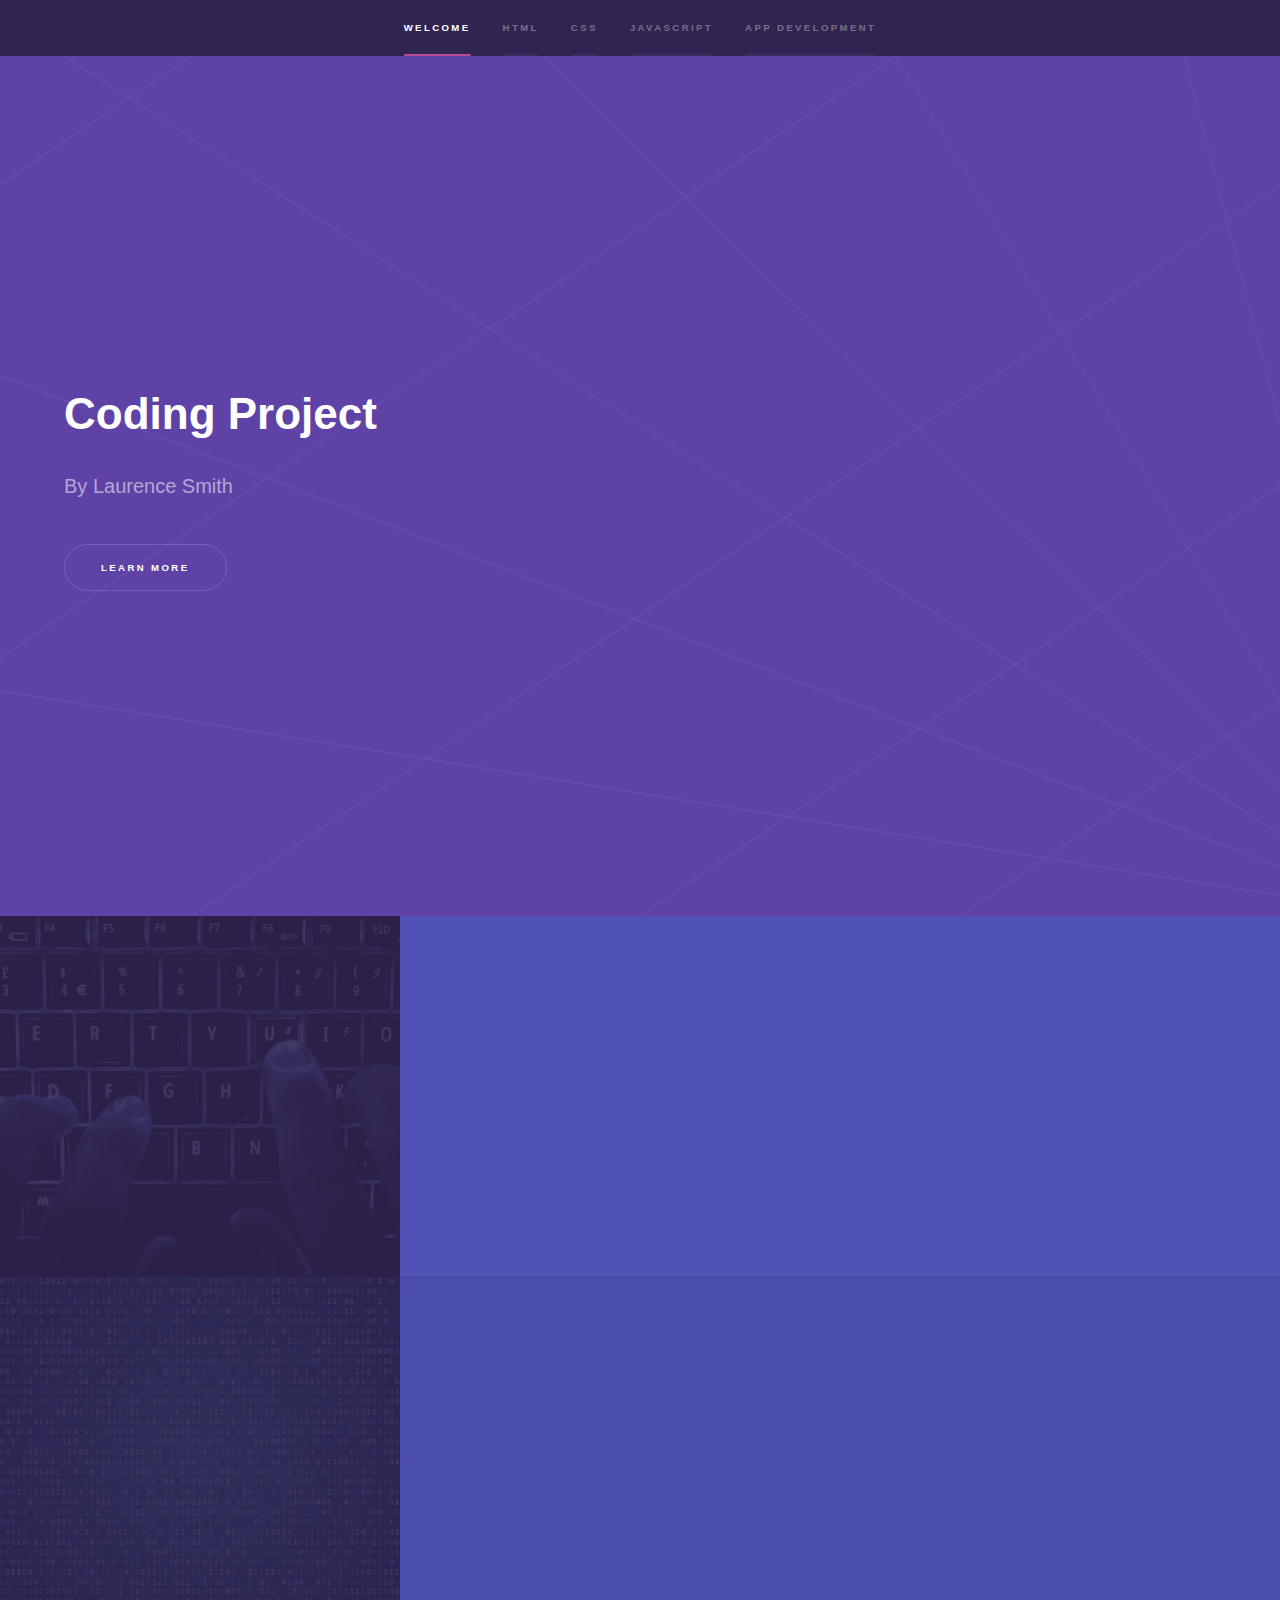
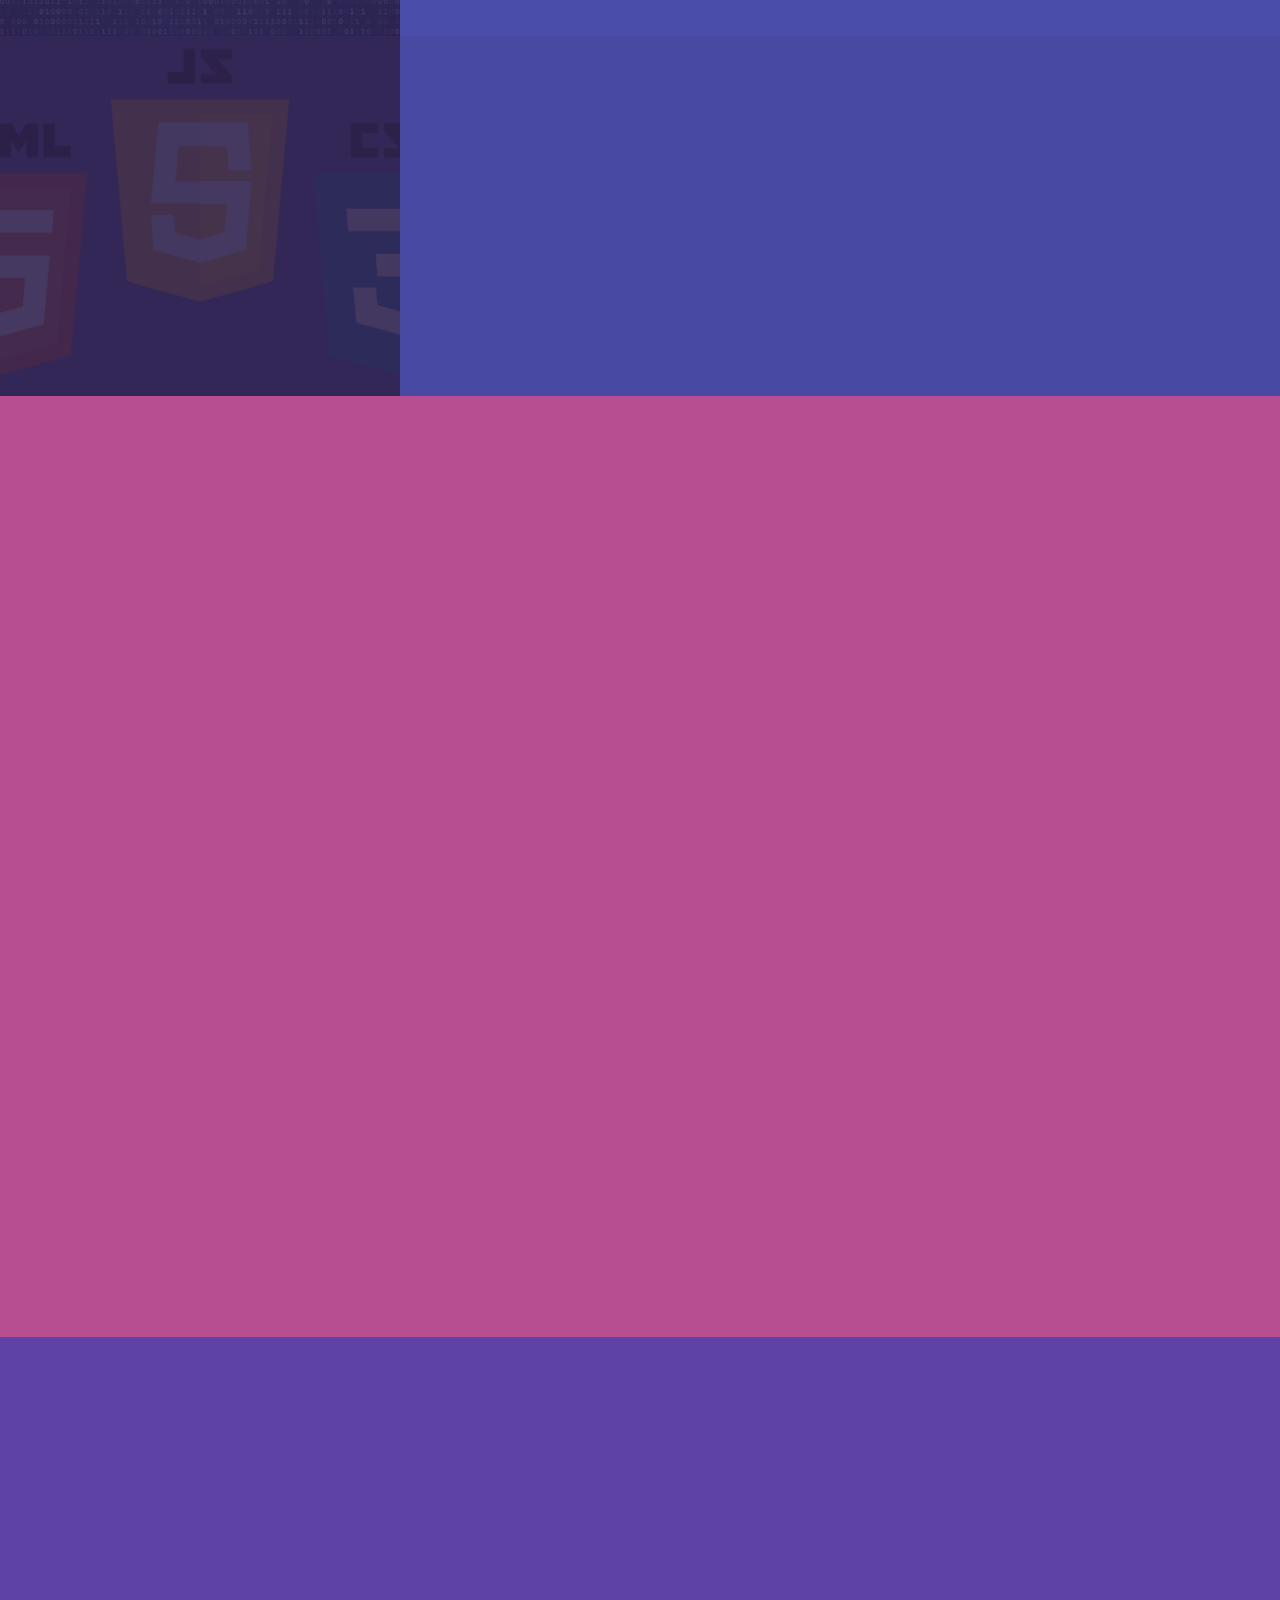
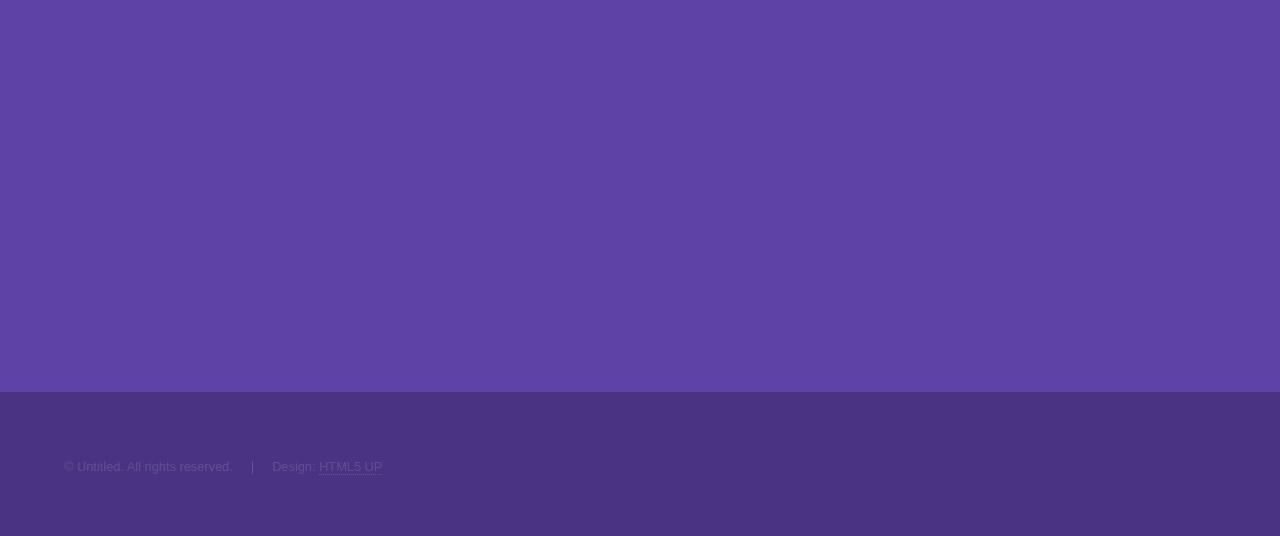
==== index.html @ 4ab9fa77 "publish site" ====
<!DOCTYPE HTML>
<!--
	Hyperspace by HTML5 UP
	html5up.net | @ajlkn
	Free for personal and commercial use under the CCA 3.0 license (html5up.net/license)
-->
<html>
	<head>
		<title>Hyperspace by HTML5 UP</title>
		<meta charset="utf-8" />
		<meta name="viewport" content="width=device-width, initial-scale=1" />
		<!--[if lte IE 8]><script src="assets/js/ie/html5shiv.js"></script><![endif]-->
		<link rel="stylesheet" href="assets/css/main.css" />
		<!--[if lte IE 9]><link rel="stylesheet" href="assets/css/ie9.css" /><![endif]-->
		<!--[if lte IE 8]><link rel="stylesheet" href="assets/css/ie8.css" /><![endif]-->
	</head>
	<body>

		<!-- Sidebar -->
			<section id="sidebar">
				<div class="inner">
					<nav>
						<ul>
							<li><a href="#intro">Welcome</a></li>
							<li><a href="#one">HTML</a></li>
							<li><a href="#two">CSS</a></li>
							<li><a href="#three">JavaScript</a></li>
							<li><a href="#four">App Development</a>
						</ul>
					</nav>
				</div>
			</section>

		<!-- Wrapper -->
			<div id="wrapper">

				<!-- Intro -->
					<section id="intro" class="wrapper style1 fullscreen fade-up">
						<div class="inner">
							<h1>Coding Project</h1>
							<p> By Laurence Smith </p>
							<ul class="actions">
								<li><a href="#one" class="button scrolly">Learn more</a></li>
							</ul>
						</div>
					</section>

				<!-- One -->
					<section id="one" class="wrapper style2 spotlights">
						<section>
							<a href="#" class="image"><img src="images/coding.jpg" alt="" data-position="center center" /></a>
							<div class="content">
								<div class="inner">
									<h2>The HTML Language</h2>
									<p> HTML is used for the development of both website and app design, in tandem with javascript and CSS to give a well strucutred and complete design</p>
									<ul class="actions">
										<li><a href="#" class="button">Learn more</a></li>
									</ul>
								</div>
							</div>
						</section>
						<section>
							<a href="#" class="image"><img src="images/hackerman.jpg" alt="" data-position="top center" /></a>
							<div class="content">
								<div class="inner">
									<h2>Main Commands</h2>
									<p> </p>
									<ul class="actions">
										<li><a href="#" class="button">Learn more</a></li>
									</ul>
								</div>
							</div>
						</section>
						<section>
							<a href="#" class="image"><img id="javapic" src="images/js.png" alt="" data-position="50% 50%" width="100px"/></a>
							<div class="content">
								<div class="inner">
									<h2>Ultricies aliquam</h2>
									<p>Phasellus convallis elit id ullamcorper pulvinar. Duis aliquam turpis mauris, eu ultricies erat malesuada quis. Aliquam dapibus.</p>
									<ul class="actions">
										<li><a href="#" class="button">Learn more</a></li>
									</ul>
								</div>
							</div>
						</section>
					</section>

				<!-- Two -->
					<section id="two" class="wrapper style3 fade-up">
						<div class="inner">
							<h2>What we do</h2>
							<p>Phasellus convallis elit id ullamcorper pulvinar. Duis aliquam turpis mauris, eu ultricies erat malesuada quis. Aliquam dapibus, lacus eget hendrerit bibendum, urna est aliquam sem, sit amet imperdiet est velit quis lorem.</p>
							<div class="features">
								<section>
									<span class="icon major fa-bell"></span>
									<h3>Lorem ipsum amet</h3>
									<p>Phasellus convallis elit id ullam corper amet et pulvinar. Duis aliquam turpis mauris, sed ultricies erat dapibus.</p>
								</section>
								<section>
									<span class="icon major fa-lock"></span>
									<h3>Aliquam sed nullam</h3>
									<p>Phasellus convallis elit id ullam corper amet et pulvinar. Duis aliquam turpis mauris, sed ultricies erat dapibus.</p>
								</section>
								<section>
									<span class="icon major fa-cog"></span>
									<h3>Sed erat ullam corper</h3>
									<p>Phasellus convallis elit id ullam corper amet et pulvinar. Duis aliquam turpis mauris, sed ultricies erat dapibus.</p>
								</section>
								<section>
									<span class="icon major fa-desktop"></span>
									<h3>Veroeros quis lorem</h3>
									<p>Phasellus convallis elit id ullam corper amet et pulvinar. Duis aliquam turpis mauris, sed ultricies erat dapibus.</p>
								</section>
								<section>
									<span class="icon major fa-chain"></span>
									<h3>Urna quis bibendum</h3>
									<p>Phasellus convallis elit id ullam corper amet et pulvinar. Duis aliquam turpis mauris, sed ultricies erat dapibus.</p>
								</section>
								<section>
									<span class="icon major fa-diamond"></span>
									<h3>Aliquam urna dapibus</h3>
									<p>Phasellus convallis elit id ullam corper amet et pulvinar. Duis aliquam turpis mauris, sed ultricies erat dapibus.</p>
								</section>
							</div>
							<ul class="actions">
								<li><a href="#" class="button">Learn more</a></li>
							</ul>
						</div>
					</section>

				<!-- Three -->
					<section id="three" class="wrapper style1 fade-up">
						<div class="inner">
							<h2>Get in touch</h2>
							<p>Phasellus convallis elit id ullamcorper pulvinar. Duis aliquam turpis mauris, eu ultricies erat malesuada quis. Aliquam dapibus, lacus eget hendrerit bibendum, urna est aliquam sem, sit amet imperdiet est velit quis lorem.</p>
							<div class="split style1">
								<section>
									<form method="post" action="#">
										<div class="field half first">
											<label for="name">Name</label>
											<input type="text" name="name" id="name" />
										</div>
										<div class="field half">
											<label for="email">Email</label>
											<input type="text" name="email" id="email" />
										</div>
										<div class="field">
											<label for="message">Message</label>
											<textarea name="message" id="message" rows="5"></textarea>
										</div>
										<ul class="actions">
											<li><a href="" class="button submit">Send Message</a></li>
										</ul>
									</form>
								</section>
								<section>
									<ul class="contact">
										<li>
											<h3>Address</h3>
											<span>12345 Somewhere Road #654<br />
											Nashville, TN 00000-0000<br />
											USA</span>
										</li>
										<li>
											<h3>Email</h3>
											<a href="#">user@untitled.tld</a>
										</li>
										<li>
											<h3>Phone</h3>
											<span>(000) 000-0000</span>
										</li>
										<li>
											<h3>Social</h3>
											<ul class="icons">
												<li><a href="#" class="fa-twitter"><span class="label">Twitter</span></a></li>
												<li><a href="#" class="fa-facebook"><span class="label">Facebook</span></a></li>
												<li><a href="#" class="fa-github"><span class="label">GitHub</span></a></li>
												<li><a href="#" class="fa-instagram"><span class="label">Instagram</span></a></li>
												<li><a href="#" class="fa-linkedin"><span class="label">LinkedIn</span></a></li>
											</ul>
										</li>
									</ul>
								</section>
							</div>
						</div>
					</section>

			</div>

		<!-- Footer -->
			<footer id="footer" class="wrapper style1-alt">
				<div class="inner">
					<ul class="menu">
						<li>&copy; Untitled. All rights reserved.</li><li>Design: <a href="http://html5up.net">HTML5 UP</a></li>
					</ul>
				</div>
			</footer>

		<!-- Scripts -->
			<script src="assets/js/jquery.min.js"></script>
			<script src="assets/js/jquery.scrollex.min.js"></script>
			<script src="assets/js/jquery.scrolly.min.js"></script>
			<script src="assets/js/skel.min.js"></script>
			<script src="assets/js/util.js"></script>
			<!--[if lte IE 8]><script src="assets/js/ie/respond.min.js"></script><![endif]-->
			<script src="assets/js/main.js"></script>

	</body>
</html>
---- assets/css/main.css ----
@import url(font-awesome.min.css);

/*
	Hyperspace by HTML5 UP
	html5up.net | @ajlkn
	Free for personal and commercial use under the CCA 3.0 license (html5up.net/license)
*/

/* Reset */

	html, body, div, span, applet, object, iframe, h1, h2, h3, h4, h5, h6, p, blockquote, pre, a, abbr, acronym, address, big, cite, code, del, dfn, em, img, ins, kbd, q, s, samp, small, strike, strong, sub, sup, tt, var, b, u, i, center, dl, dt, dd, ol, ul, li, fieldset, form, label, legend, table, caption, tbody, tfoot, thead, tr, th, td, article, aside, canvas, details, embed, figure, figcaption, footer, header, hgroup, menu, nav, output, ruby, section, summary, time, mark, audio, video {
		margin: 0;
		padding: 0;
		border: 0;
		font-size: 100%;
		font: inherit;
		vertical-align: baseline;
	}

	article, aside, details, figcaption, figure, footer, header, hgroup, menu, nav, section {
		display: block;
	}

	body {
		line-height: 1;
	}

	ol, ul {
		list-style: none;
	}

	blockquote, q {
		quotes: none;
	}

	blockquote:before, blockquote:after, q:before, q:after {
		content: '';
		content: none;
	}

	table {
		border-collapse: collapse;
		border-spacing: 0;
	}

	body {
		-webkit-text-size-adjust: none;
	}

/* Box Model */

	*, *:before, *:after {
		-moz-box-sizing: border-box;
		-webkit-box-sizing: border-box;
		box-sizing: border-box;
	}

/* Grid */

	.row {
		border-bottom: solid 1px transparent;
		-moz-box-sizing: border-box;
		-webkit-box-sizing: border-box;
		box-sizing: border-box;
	}

	.row > * {
		float: left;
		-moz-box-sizing: border-box;
		-webkit-box-sizing: border-box;
		box-sizing: border-box;
	}

	.row:after, .row:before {
		content: '';
		display: block;
		clear: both;
		height: 0;
	}

	.row.uniform > * > :first-child {
		margin-top: 0;
	}

	.row.uniform > * > :last-child {
		margin-bottom: 0;
	}

	.row.\30 \25 > * {
		padding: 0 0 0 0em;
	}

	.row.\30 \25 {
		margin: 0 0 -1px 0em;
	}

	.row.uniform.\30 \25 > * {
		padding: 0em 0 0 0em;
	}

	.row.uniform.\30 \25 {
		margin: 0em 0 -1px 0em;
	}

	.row > * {
		padding: 0 0 0 1.5em;
	}

	.row {
		margin: 0 0 -1px -1.5em;
	}

	.row.uniform > * {
		padding: 1.5em 0 0 1.5em;
	}

	.row.uniform {
		margin: -1.5em 0 -1px -1.5em;
	}

	.row.\32 00\25 > * {
		padding: 0 0 0 3em;
	}

	.row.\32 00\25 {
		margin: 0 0 -1px -3em;
	}

	.row.uniform.\32 00\25 > * {
		padding: 3em 0 0 3em;
	}

	.row.uniform.\32 00\25 {
		margin: -3em 0 -1px -3em;
	}

	.row.\31 50\25 > * {
		padding: 0 0 0 2.25em;
	}

	.row.\31 50\25 {
		margin: 0 0 -1px -2.25em;
	}

	.row.uniform.\31 50\25 > * {
		padding: 2.25em 0 0 2.25em;
	}

	.row.uniform.\31 50\25 {
		margin: -2.25em 0 -1px -2.25em;
	}

	.row.\35 0\25 > * {
		padding: 0 0 0 0.75em;
	}

	.row.\35 0\25 {
		margin: 0 0 -1px -0.75em;
	}

	.row.uniform.\35 0\25 > * {
		padding: 0.75em 0 0 0.75em;
	}

	.row.uniform.\35 0\25 {
		margin: -0.75em 0 -1px -0.75em;
	}

	.row.\32 5\25 > * {
		padding: 0 0 0 0.375em;
	}

	.row.\32 5\25 {
		margin: 0 0 -1px -0.375em;
	}

	.row.uniform.\32 5\25 > * {
		padding: 0.375em 0 0 0.375em;
	}

	.row.uniform.\32 5\25 {
		margin: -0.375em 0 -1px -0.375em;
	}

	.\31 2u, .\31 2u\24 {
		width: 100%;
		clear: none;
		margin-left: 0;
	}

	.\31 1u, .\31 1u\24 {
		width: 91.6666666667%;
		clear: none;
		margin-left: 0;
	}

	.\31 0u, .\31 0u\24 {
		width: 83.3333333333%;
		clear: none;
		margin-left: 0;
	}

	.\39 u, .\39 u\24 {
		width: 75%;
		clear: none;
		margin-left: 0;
	}

	.\38 u, .\38 u\24 {
		width: 66.6666666667%;
		clear: none;
		margin-left: 0;
	}

	.\37 u, .\37 u\24 {
		width: 58.3333333333%;
		clear: none;
		margin-left: 0;
	}

	.\36 u, .\36 u\24 {
		width: 50%;
		clear: none;
		margin-left: 0;
	}

	.\35 u, .\35 u\24 {
		width: 41.6666666667%;
		clear: none;
		margin-left: 0;
	}

	.\34 u, .\34 u\24 {
		width: 33.3333333333%;
		clear: none;
		margin-left: 0;
	}

	.\33 u, .\33 u\24 {
		width: 25%;
		clear: none;
		margin-left: 0;
	}

	.\32 u, .\32 u\24 {
		width: 16.6666666667%;
		clear: none;
		margin-left: 0;
	}

	.\31 u, .\31 u\24 {
		width: 8.3333333333%;
		clear: none;
		margin-left: 0;
	}

	.\31 2u\24 + *,
	.\31 1u\24 + *,
	.\31 0u\24 + *,
	.\39 u\24 + *,
	.\38 u\24 + *,
	.\37 u\24 + *,
	.\36 u\24 + *,
	.\35 u\24 + *,
	.\34 u\24 + *,
	.\33 u\24 + *,
	.\32 u\24 + *,
	.\31 u\24 + * {
		clear: left;
	}

	.\-11u {
		margin-left: 91.66667%;
	}

	.\-10u {
		margin-left: 83.33333%;
	}

	.\-9u {
		margin-left: 75%;
	}

	.\-8u {
		margin-left: 66.66667%;
	}

	.\-7u {
		margin-left: 58.33333%;
	}

	.\-6u {
		margin-left: 50%;
	}

	.\-5u {
		margin-left: 41.66667%;
	}

	.\-4u {
		margin-left: 33.33333%;
	}

	.\-3u {
		margin-left: 25%;
	}

	.\-2u {
		margin-left: 16.66667%;
	}

	.\-1u {
		margin-left: 8.33333%;
	}

	@media screen and (max-width: 1680px) {

		.row > * {
			padding: 0 0 0 1.5em;
		}

		.row {
			margin: 0 0 -1px -1.5em;
		}

		.row.uniform > * {
			padding: 1.5em 0 0 1.5em;
		}

		.row.uniform {
			margin: -1.5em 0 -1px -1.5em;
		}

		.row.\32 00\25 > * {
			padding: 0 0 0 3em;
		}

		.row.\32 00\25 {
			margin: 0 0 -1px -3em;
		}

		.row.uniform.\32 00\25 > * {
			padding: 3em 0 0 3em;
		}

		.row.uniform.\32 00\25 {
			margin: -3em 0 -1px -3em;
		}

		.row.\31 50\25 > * {
			padding: 0 0 0 2.25em;
		}

		.row.\31 50\25 {
			margin: 0 0 -1px -2.25em;
		}

		.row.uniform.\31 50\25 > * {
			padding: 2.25em 0 0 2.25em;
		}

		.row.uniform.\31 50\25 {
			margin: -2.25em 0 -1px -2.25em;
		}

		.row.\35 0\25 > * {
			padding: 0 0 0 0.75em;
		}

		.row.\35 0\25 {
			margin: 0 0 -1px -0.75em;
		}

		.row.uniform.\35 0\25 > * {
			padding: 0.75em 0 0 0.75em;
		}

		.row.uniform.\35 0\25 {
			margin: -0.75em 0 -1px -0.75em;
		}

		.row.\32 5\25 > * {
			padding: 0 0 0 0.375em;
		}

		.row.\32 5\25 {
			margin: 0 0 -1px -0.375em;
		}

		.row.uniform.\32 5\25 > * {
			padding: 0.375em 0 0 0.375em;
		}

		.row.uniform.\32 5\25 {
			margin: -0.375em 0 -1px -0.375em;
		}

		.\31 2u\28xlarge\29, .\31 2u\24\28xlarge\29 {
			width: 100%;
			clear: none;
			margin-left: 0;
		}

		.\31 1u\28xlarge\29, .\31 1u\24\28xlarge\29 {
			width: 91.6666666667%;
			clear: none;
			margin-left: 0;
		}

		.\31 0u\28xlarge\29, .\31 0u\24\28xlarge\29 {
			width: 83.3333333333%;
			clear: none;
			margin-left: 0;
		}

		.\39 u\28xlarge\29, .\39 u\24\28xlarge\29 {
			width: 75%;
			clear: none;
			margin-left: 0;
		}

		.\38 u\28xlarge\29, .\38 u\24\28xlarge\29 {
			width: 66.6666666667%;
			clear: none;
			margin-left: 0;
		}

		.\37 u\28xlarge\29, .\37 u\24\28xlarge\29 {
			width: 58.3333333333%;
			clear: none;
			margin-left: 0;
		}

		.\36 u\28xlarge\29, .\36 u\24\28xlarge\29 {
			width: 50%;
			clear: none;
			margin-left: 0;
		}

		.\35 u\28xlarge\29, .\35 u\24\28xlarge\29 {
			width: 41.6666666667%;
			clear: none;
			margin-left: 0;
		}

		.\34 u\28xlarge\29, .\34 u\24\28xlarge\29 {
			width: 33.3333333333%;
			clear: none;
			margin-left: 0;
		}

		.\33 u\28xlarge\29, .\33 u\24\28xlarge\29 {
			width: 25%;
			clear: none;
			margin-left: 0;
		}

		.\32 u\28xlarge\29, .\32 u\24\28xlarge\29 {
			width: 16.6666666667%;
			clear: none;
			margin-left: 0;
		}

		.\31 u\28xlarge\29, .\31 u\24\28xlarge\29 {
			width: 8.3333333333%;
			clear: none;
			margin-left: 0;
		}

		.\31 2u\24\28xlarge\29 + *,
		.\31 1u\24\28xlarge\29 + *,
		.\31 0u\24\28xlarge\29 + *,
		.\39 u\24\28xlarge\29 + *,
		.\38 u\24\28xlarge\29 + *,
		.\37 u\24\28xlarge\29 + *,
		.\36 u\24\28xlarge\29 + *,
		.\35 u\24\28xlarge\29 + *,
		.\34 u\24\28xlarge\29 + *,
		.\33 u\24\28xlarge\29 + *,
		.\32 u\24\28xlarge\29 + *,
		.\31 u\24\28xlarge\29 + * {
			clear: left;
		}

		.\-11u\28xlarge\29 {
			margin-left: 91.66667%;
		}

		.\-10u\28xlarge\29 {
			margin-left: 83.33333%;
		}

		.\-9u\28xlarge\29 {
			margin-left: 75%;
		}

		.\-8u\28xlarge\29 {
			margin-left: 66.66667%;
		}

		.\-7u\28xlarge\29 {
			margin-left: 58.33333%;
		}

		.\-6u\28xlarge\29 {
			margin-left: 50%;
		}

		.\-5u\28xlarge\29 {
			margin-left: 41.66667%;
		}

		.\-4u\28xlarge\29 {
			margin-left: 33.33333%;
		}

		.\-3u\28xlarge\29 {
			margin-left: 25%;
		}

		.\-2u\28xlarge\29 {
			margin-left: 16.66667%;
		}

		.\-1u\28xlarge\29 {
			margin-left: 8.33333%;
		}

	}

	@media screen and (max-width: 1280px) {

		.row > * {
			padding: 0 0 0 1.5em;
		}

		.row {
			margin: 0 0 -1px -1.5em;
		}

		.row.uniform > * {
			padding: 1.5em 0 0 1.5em;
		}

		.row.uniform {
			margin: -1.5em 0 -1px -1.5em;
		}

		.row.\32 00\25 > * {
			padding: 0 0 0 3em;
		}

		.row.\32 00\25 {
			margin: 0 0 -1px -3em;
		}

		.row.uniform.\32 00\25 > * {
			padding: 3em 0 0 3em;
		}

		.row.uniform.\32 00\25 {
			margin: -3em 0 -1px -3em;
		}

		.row.\31 50\25 > * {
			padding: 0 0 0 2.25em;
		}

		.row.\31 50\25 {
			margin: 0 0 -1px -2.25em;
		}

		.row.uniform.\31 50\25 > * {
			padding: 2.25em 0 0 2.25em;
		}

		.row.uniform.\31 50\25 {
			margin: -2.25em 0 -1px -2.25em;
		}

		.row.\35 0\25 > * {
			padding: 0 0 0 0.75em;
		}

		.row.\35 0\25 {
			margin: 0 0 -1px -0.75em;
		}

		.row.uniform.\35 0\25 > * {
			padding: 0.75em 0 0 0.75em;
		}

		.row.uniform.\35 0\25 {
			margin: -0.75em 0 -1px -0.75em;
		}

		.row.\32 5\25 > * {
			padding: 0 0 0 0.375em;
		}

		.row.\32 5\25 {
			margin: 0 0 -1px -0.375em;
		}

		.row.uniform.\32 5\25 > * {
			padding: 0.375em 0 0 0.375em;
		}

		.row.uniform.\32 5\25 {
			margin: -0.375em 0 -1px -0.375em;
		}

		.\31 2u\28large\29, .\31 2u\24\28large\29 {
			width: 100%;
			clear: none;
			margin-left: 0;
		}

		.\31 1u\28large\29, .\31 1u\24\28large\29 {
			width: 91.6666666667%;
			clear: none;
			margin-left: 0;
		}

		.\31 0u\28large\29, .\31 0u\24\28large\29 {
			width: 83.3333333333%;
			clear: none;
			margin-left: 0;
		}

		.\39 u\28large\29, .\39 u\24\28large\29 {
			width: 75%;
			clear: none;
			margin-left: 0;
		}

		.\38 u\28large\29, .\38 u\24\28large\29 {
			width: 66.6666666667%;
			clear: none;
			margin-left: 0;
		}

		.\37 u\28large\29, .\37 u\24\28large\29 {
			width: 58.3333333333%;
			clear: none;
			margin-left: 0;
		}

		.\36 u\28large\29, .\36 u\24\28large\29 {
			width: 50%;
			clear: none;
			margin-left: 0;
		}

		.\35 u\28large\29, .\35 u\24\28large\29 {
			width: 41.6666666667%;
			clear: none;
			margin-left: 0;
		}

		.\34 u\28large\29, .\34 u\24\28large\29 {
			width: 33.3333333333%;
			clear: none;
			margin-left: 0;
		}

		.\33 u\28large\29, .\33 u\24\28large\29 {
			width: 25%;
			clear: none;
			margin-left: 0;
		}

		.\32 u\28large\29, .\32 u\24\28large\29 {
			width: 16.6666666667%;
			clear: none;
			margin-left: 0;
		}

		.\31 u\28large\29, .\31 u\24\28large\29 {
			width: 8.3333333333%;
			clear: none;
			margin-left: 0;
		}

		.\31 2u\24\28large\29 + *,
		.\31 1u\24\28large\29 + *,
		.\31 0u\24\28large\29 + *,
		.\39 u\24\28large\29 + *,
		.\38 u\24\28large\29 + *,
		.\37 u\24\28large\29 + *,
		.\36 u\24\28large\29 + *,
		.\35 u\24\28large\29 + *,
		.\34 u\24\28large\29 + *,
		.\33 u\24\28large\29 + *,
		.\32 u\24\28large\29 + *,
		.\31 u\24\28large\29 + * {
			clear: left;
		}

		.\-11u\28large\29 {
			margin-left: 91.66667%;
		}

		.\-10u\28large\29 {
			margin-left: 83.33333%;
		}

		.\-9u\28large\29 {
			margin-left: 75%;
		}

		.\-8u\28large\29 {
			margin-left: 66.66667%;
		}

		.\-7u\28large\29 {
			margin-left: 58.33333%;
		}

		.\-6u\28large\29 {
			margin-left: 50%;
		}

		.\-5u\28large\29 {
			margin-left: 41.66667%;
		}

		.\-4u\28large\29 {
			margin-left: 33.33333%;
		}

		.\-3u\28large\29 {
			margin-left: 25%;
		}

		.\-2u\28large\29 {
			margin-left: 16.66667%;
		}

		.\-1u\28large\29 {
			margin-left: 8.33333%;
		}

	}

	@media screen and (max-width: 980px) {

		.row > * {
			padding: 0 0 0 1.5em;
		}

		.row {
			margin: 0 0 -1px -1.5em;
		}

		.row.uniform > * {
			padding: 1.5em 0 0 1.5em;
		}

		.row.uniform {
			margin: -1.5em 0 -1px -1.5em;
		}

		.row.\32 00\25 > * {
			padding: 0 0 0 3em;
		}

		.row.\32 00\25 {
			margin: 0 0 -1px -3em;
		}

		.row.uniform.\32 00\25 > * {
			padding: 3em 0 0 3em;
		}

		.row.uniform.\32 00\25 {
			margin: -3em 0 -1px -3em;
		}

		.row.\31 50\25 > * {
			padding: 0 0 0 2.25em;
		}

		.row.\31 50\25 {
			margin: 0 0 -1px -2.25em;
		}

		.row.uniform.\31 50\25 > * {
			padding: 2.25em 0 0 2.25em;
		}

		.row.uniform.\31 50\25 {
			margin: -2.25em 0 -1px -2.25em;
		}

		.row.\35 0\25 > * {
			padding: 0 0 0 0.75em;
		}

		.row.\35 0\25 {
			margin: 0 0 -1px -0.75em;
		}

		.row.uniform.\35 0\25 > * {
			padding: 0.75em 0 0 0.75em;
		}

		.row.uniform.\35 0\25 {
			margin: -0.75em 0 -1px -0.75em;
		}

		.row.\32 5\25 > * {
			padding: 0 0 0 0.375em;
		}

		.row.\32 5\25 {
			margin: 0 0 -1px -0.375em;
		}

		.row.uniform.\32 5\25 > * {
			padding: 0.375em 0 0 0.375em;
		}

		.row.uniform.\32 5\25 {
			margin: -0.375em 0 -1px -0.375em;
		}

		.\31 2u\28medium\29, .\31 2u\24\28medium\29 {
			width: 100%;
			clear: none;
			margin-left: 0;
		}

		.\31 1u\28medium\29, .\31 1u\24\28medium\29 {
			width: 91.6666666667%;
			clear: none;
			margin-left: 0;
		}

		.\31 0u\28medium\29, .\31 0u\24\28medium\29 {
			width: 83.3333333333%;
			clear: none;
			margin-left: 0;
		}

		.\39 u\28medium\29, .\39 u\24\28medium\29 {
			width: 75%;
			clear: none;
			margin-left: 0;
		}

		.\38 u\28medium\29, .\38 u\24\28medium\29 {
			width: 66.6666666667%;
			clear: none;
			margin-left: 0;
		}

		.\37 u\28medium\29, .\37 u\24\28medium\29 {
			width: 58.3333333333%;
			clear: none;
			margin-left: 0;
		}

		.\36 u\28medium\29, .\36 u\24\28medium\29 {
			width: 50%;
			clear: none;
			margin-left: 0;
		}

		.\35 u\28medium\29, .\35 u\24\28medium\29 {
			width: 41.6666666667%;
			clear: none;
			margin-left: 0;
		}

		.\34 u\28medium\29, .\34 u\24\28medium\29 {
			width: 33.3333333333%;
			clear: none;
			margin-left: 0;
		}

		.\33 u\28medium\29, .\33 u\24\28medium\29 {
			width: 25%;
			clear: none;
			margin-left: 0;
		}

		.\32 u\28medium\29, .\32 u\24\28medium\29 {
			width: 16.6666666667%;
			clear: none;
			margin-left: 0;
		}

		.\31 u\28medium\29, .\31 u\24\28medium\29 {
			width: 8.3333333333%;
			clear: none;
			margin-left: 0;
		}

		.\31 2u\24\28medium\29 + *,
		.\31 1u\24\28medium\29 + *,
		.\31 0u\24\28medium\29 + *,
		.\39 u\24\28medium\29 + *,
		.\38 u\24\28medium\29 + *,
		.\37 u\24\28medium\29 + *,
		.\36 u\24\28medium\29 + *,
		.\35 u\24\28medium\29 + *,
		.\34 u\24\28medium\29 + *,
		.\33 u\24\28medium\29 + *,
		.\32 u\24\28medium\29 + *,
		.\31 u\24\28medium\29 + * {
			clear: left;
		}

		.\-11u\28medium\29 {
			margin-left: 91.66667%;
		}

		.\-10u\28medium\29 {
			margin-left: 83.33333%;
		}

		.\-9u\28medium\29 {
			margin-left: 75%;
		}

		.\-8u\28medium\29 {
			margin-left: 66.66667%;
		}

		.\-7u\28medium\29 {
			margin-left: 58.33333%;
		}

		.\-6u\28medium\29 {
			margin-left: 50%;
		}

		.\-5u\28medium\29 {
			margin-left: 41.66667%;
		}

		.\-4u\28medium\29 {
			margin-left: 33.33333%;
		}

		.\-3u\28medium\29 {
			margin-left: 25%;
		}

		.\-2u\28medium\29 {
			margin-left: 16.66667%;
		}

		.\-1u\28medium\29 {
			margin-left: 8.33333%;
		}

	}

	@media screen and (max-width: 736px) {

		.row > * {
			padding: 0 0 0 1.5em;
		}

		.row {
			margin: 0 0 -1px -1.5em;
		}

		.row.uniform > * {
			padding: 1.5em 0 0 1.5em;
		}

		.row.uniform {
			margin: -1.5em 0 -1px -1.5em;
		}

		.row.\32 00\25 > * {
			padding: 0 0 0 3em;
		}

		.row.\32 00\25 {
			margin: 0 0 -1px -3em;
		}

		.row.uniform.\32 00\25 > * {
			padding: 3em 0 0 3em;
		}

		.row.uniform.\32 00\25 {
			margin: -3em 0 -1px -3em;
		}

		.row.\31 50\25 > * {
			padding: 0 0 0 2.25em;
		}

		.row.\31 50\25 {
			margin: 0 0 -1px -2.25em;
		}

		.row.uniform.\31 50\25 > * {
			padding: 2.25em 0 0 2.25em;
		}

		.row.uniform.\31 50\25 {
			margin: -2.25em 0 -1px -2.25em;
		}

		.row.\35 0\25 > * {
			padding: 0 0 0 0.75em;
		}

		.row.\35 0\25 {
			margin: 0 0 -1px -0.75em;
		}

		.row.uniform.\35 0\25 > * {
			padding: 0.75em 0 0 0.75em;
		}

		.row.uniform.\35 0\25 {
			margin: -0.75em 0 -1px -0.75em;
		}

		.row.\32 5\25 > * {
			padding: 0 0 0 0.375em;
		}

		.row.\32 5\25 {
			margin: 0 0 -1px -0.375em;
		}

		.row.uniform.\32 5\25 > * {
			padding: 0.375em 0 0 0.375em;
		}

		.row.uniform.\32 5\25 {
			margin: -0.375em 0 -1px -0.375em;
		}

		.\31 2u\28small\29, .\31 2u\24\28small\29 {
			width: 100%;
			clear: none;
			margin-left: 0;
		}

		.\31 1u\28small\29, .\31 1u\24\28small\29 {
			width: 91.6666666667%;
			clear: none;
			margin-left: 0;
		}

		.\31 0u\28small\29, .\31 0u\24\28small\29 {
			width: 83.3333333333%;
			clear: none;
			margin-left: 0;
		}

		.\39 u\28small\29, .\39 u\24\28small\29 {
			width: 75%;
			clear: none;
			margin-left: 0;
		}

		.\38 u\28small\29, .\38 u\24\28small\29 {
			width: 66.6666666667%;
			clear: none;
			margin-left: 0;
		}

		.\37 u\28small\29, .\37 u\24\28small\29 {
			width: 58.3333333333%;
			clear: none;
			margin-left: 0;
		}

		.\36 u\28small\29, .\36 u\24\28small\29 {
			width: 50%;
			clear: none;
			margin-left: 0;
		}

		.\35 u\28small\29, .\35 u\24\28small\29 {
			width: 41.6666666667%;
			clear: none;
			margin-left: 0;
		}

		.\34 u\28small\29, .\34 u\24\28small\29 {
			width: 33.3333333333%;
			clear: none;
			margin-left: 0;
		}

		.\33 u\28small\29, .\33 u\24\28small\29 {
			width: 25%;
			clear: none;
			margin-left: 0;
		}

		.\32 u\28small\29, .\32 u\24\28small\29 {
			width: 16.6666666667%;
			clear: none;
			margin-left: 0;
		}

		.\31 u\28small\29, .\31 u\24\28small\29 {
			width: 8.3333333333%;
			clear: none;
			margin-left: 0;
		}

		.\31 2u\24\28small\29 + *,
		.\31 1u\24\28small\29 + *,
		.\31 0u\24\28small\29 + *,
		.\39 u\24\28small\29 + *,
		.\38 u\24\28small\29 + *,
		.\37 u\24\28small\29 + *,
		.\36 u\24\28small\29 + *,
		.\35 u\24\28small\29 + *,
		.\34 u\24\28small\29 + *,
		.\33 u\24\28small\29 + *,
		.\32 u\24\28small\29 + *,
		.\31 u\24\28small\29 + * {
			clear: left;
		}

		.\-11u\28small\29 {
			margin-left: 91.66667%;
		}

		.\-10u\28small\29 {
			margin-left: 83.33333%;
		}

		.\-9u\28small\29 {
			margin-left: 75%;
		}

		.\-8u\28small\29 {
			margin-left: 66.66667%;
		}

		.\-7u\28small\29 {
			margin-left: 58.33333%;
		}

		.\-6u\28small\29 {
			margin-left: 50%;
		}

		.\-5u\28small\29 {
			margin-left: 41.66667%;
		}

		.\-4u\28small\29 {
			margin-left: 33.33333%;
		}

		.\-3u\28small\29 {
			margin-left: 25%;
		}

		.\-2u\28small\29 {
			margin-left: 16.66667%;
		}

		.\-1u\28small\29 {
			margin-left: 8.33333%;
		}

	}

	@media screen and (max-width: 480px) {

		.row > * {
			padding: 0 0 0 1.5em;
		}

		.row {
			margin: 0 0 -1px -1.5em;
		}

		.row.uniform > * {
			padding: 1.5em 0 0 1.5em;
		}

		.row.uniform {
			margin: -1.5em 0 -1px -1.5em;
		}

		.row.\32 00\25 > * {
			padding: 0 0 0 3em;
		}

		.row.\32 00\25 {
			margin: 0 0 -1px -3em;
		}

		.row.uniform.\32 00\25 > * {
			padding: 3em 0 0 3em;
		}

		.row.uniform.\32 00\25 {
			margin: -3em 0 -1px -3em;
		}

		.row.\31 50\25 > * {
			padding: 0 0 0 2.25em;
		}

		.row.\31 50\25 {
			margin: 0 0 -1px -2.25em;
		}

		.row.uniform.\31 50\25 > * {
			padding: 2.25em 0 0 2.25em;
		}

		.row.uniform.\31 50\25 {
			margin: -2.25em 0 -1px -2.25em;
		}

		.row.\35 0\25 > * {
			padding: 0 0 0 0.75em;
		}

		.row.\35 0\25 {
			margin: 0 0 -1px -0.75em;
		}

		.row.uniform.\35 0\25 > * {
			padding: 0.75em 0 0 0.75em;
		}

		.row.uniform.\35 0\25 {
			margin: -0.75em 0 -1px -0.75em;
		}

		.row.\32 5\25 > * {
			padding: 0 0 0 0.375em;
		}

		.row.\32 5\25 {
			margin: 0 0 -1px -0.375em;
		}

		.row.uniform.\32 5\25 > * {
			padding: 0.375em 0 0 0.375em;
		}

		.row.uniform.\32 5\25 {
			margin: -0.375em 0 -1px -0.375em;
		}

		.\31 2u\28xsmall\29, .\31 2u\24\28xsmall\29 {
			width: 100%;
			clear: none;
			margin-left: 0;
		}

		.\31 1u\28xsmall\29, .\31 1u\24\28xsmall\29 {
			width: 91.6666666667%;
			clear: none;
			margin-left: 0;
		}

		.\31 0u\28xsmall\29, .\31 0u\24\28xsmall\29 {
			width: 83.3333333333%;
			clear: none;
			margin-left: 0;
		}

		.\39 u\28xsmall\29, .\39 u\24\28xsmall\29 {
			width: 75%;
			clear: none;
			margin-left: 0;
		}

		.\38 u\28xsmall\29, .\38 u\24\28xsmall\29 {
			width: 66.6666666667%;
			clear: none;
			margin-left: 0;
		}

		.\37 u\28xsmall\29, .\37 u\24\28xsmall\29 {
			width: 58.3333333333%;
			clear: none;
			margin-left: 0;
		}

		.\36 u\28xsmall\29, .\36 u\24\28xsmall\29 {
			width: 50%;
			clear: none;
			margin-left: 0;
		}

		.\35 u\28xsmall\29, .\35 u\24\28xsmall\29 {
			width: 41.6666666667%;
			clear: none;
			margin-left: 0;
		}

		.\34 u\28xsmall\29, .\34 u\24\28xsmall\29 {
			width: 33.3333333333%;
			clear: none;
			margin-left: 0;
		}

		.\33 u\28xsmall\29, .\33 u\24\28xsmall\29 {
			width: 25%;
			clear: none;
			margin-left: 0;
		}

		.\32 u\28xsmall\29, .\32 u\24\28xsmall\29 {
			width: 16.6666666667%;
			clear: none;
			margin-left: 0;
		}

		.\31 u\28xsmall\29, .\31 u\24\28xsmall\29 {
			width: 8.3333333333%;
			clear: none;
			margin-left: 0;
		}

		.\31 2u\24\28xsmall\29 + *,
		.\31 1u\24\28xsmall\29 + *,
		.\31 0u\24\28xsmall\29 + *,
		.\39 u\24\28xsmall\29 + *,
		.\38 u\24\28xsmall\29 + *,
		.\37 u\24\28xsmall\29 + *,
		.\36 u\24\28xsmall\29 + *,
		.\35 u\24\28xsmall\29 + *,
		.\34 u\24\28xsmall\29 + *,
		.\33 u\24\28xsmall\29 + *,
		.\32 u\24\28xsmall\29 + *,
		.\31 u\24\28xsmall\29 + * {
			clear: left;
		}

		.\-11u\28xsmall\29 {
			margin-left: 91.66667%;
		}

		.\-10u\28xsmall\29 {
			margin-left: 83.33333%;
		}

		.\-9u\28xsmall\29 {
			margin-left: 75%;
		}

		.\-8u\28xsmall\29 {
			margin-left: 66.66667%;
		}

		.\-7u\28xsmall\29 {
			margin-left: 58.33333%;
		}

		.\-6u\28xsmall\29 {
			margin-left: 50%;
		}

		.\-5u\28xsmall\29 {
			margin-left: 41.66667%;
		}

		.\-4u\28xsmall\29 {
			margin-left: 33.33333%;
		}

		.\-3u\28xsmall\29 {
			margin-left: 25%;
		}

		.\-2u\28xsmall\29 {
			margin-left: 16.66667%;
		}

		.\-1u\28xsmall\29 {
			margin-left: 8.33333%;
		}

	}

	@media screen and (max-width: 360px) {

		.row > * {
			padding: 0 0 0 1.5em;
		}

		.row {
			margin: 0 0 -1px -1.5em;
		}

		.row.uniform > * {
			padding: 1.5em 0 0 1.5em;
		}

		.row.uniform {
			margin: -1.5em 0 -1px -1.5em;
		}

		.row.\32 00\25 > * {
			padding: 0 0 0 3em;
		}

		.row.\32 00\25 {
			margin: 0 0 -1px -3em;
		}

		.row.uniform.\32 00\25 > * {
			padding: 3em 0 0 3em;
		}

		.row.uniform.\32 00\25 {
			margin: -3em 0 -1px -3em;
		}

		.row.\31 50\25 > * {
			padding: 0 0 0 2.25em;
		}

		.row.\31 50\25 {
			margin: 0 0 -1px -2.25em;
		}

		.row.uniform.\31 50\25 > * {
			padding: 2.25em 0 0 2.25em;
		}

		.row.uniform.\31 50\25 {
			margin: -2.25em 0 -1px -2.25em;
		}

		.row.\35 0\25 > * {
			padding: 0 0 0 0.75em;
		}

		.row.\35 0\25 {
			margin: 0 0 -1px -0.75em;
		}

		.row.uniform.\35 0\25 > * {
			padding: 0.75em 0 0 0.75em;
		}

		.row.uniform.\35 0\25 {
			margin: -0.75em 0 -1px -0.75em;
		}

		.row.\32 5\25 > * {
			padding: 0 0 0 0.375em;
		}

		.row.\32 5\25 {
			margin: 0 0 -1px -0.375em;
		}

		.row.uniform.\32 5\25 > * {
			padding: 0.375em 0 0 0.375em;
		}

		.row.uniform.\32 5\25 {
			margin: -0.375em 0 -1px -0.375em;
		}

		.\31 2u\28xxsmall\29, .\31 2u\24\28xxsmall\29 {
			width: 100%;
			clear: none;
			margin-left: 0;
		}

		.\31 1u\28xxsmall\29, .\31 1u\24\28xxsmall\29 {
			width: 91.6666666667%;
			clear: none;
			margin-left: 0;
		}

		.\31 0u\28xxsmall\29, .\31 0u\24\28xxsmall\29 {
			width: 83.3333333333%;
			clear: none;
			margin-left: 0;
		}

		.\39 u\28xxsmall\29, .\39 u\24\28xxsmall\29 {
			width: 75%;
			clear: none;
			margin-left: 0;
		}

		.\38 u\28xxsmall\29, .\38 u\24\28xxsmall\29 {
			width: 66.6666666667%;
			clear: none;
			margin-left: 0;
		}

		.\37 u\28xxsmall\29, .\37 u\24\28xxsmall\29 {
			width: 58.3333333333%;
			clear: none;
			margin-left: 0;
		}

		.\36 u\28xxsmall\29, .\36 u\24\28xxsmall\29 {
			width: 50%;
			clear: none;
			margin-left: 0;
		}

		.\35 u\28xxsmall\29, .\35 u\24\28xxsmall\29 {
			width: 41.6666666667%;
			clear: none;
			margin-left: 0;
		}

		.\34 u\28xxsmall\29, .\34 u\24\28xxsmall\29 {
			width: 33.3333333333%;
			clear: none;
			margin-left: 0;
		}

		.\33 u\28xxsmall\29, .\33 u\24\28xxsmall\29 {
			width: 25%;
			clear: none;
			margin-left: 0;
		}

		.\32 u\28xxsmall\29, .\32 u\24\28xxsmall\29 {
			width: 16.6666666667%;
			clear: none;
			margin-left: 0;
		}

		.\31 u\28xxsmall\29, .\31 u\24\28xxsmall\29 {
			width: 8.3333333333%;
			clear: none;
			margin-left: 0;
		}

		.\31 2u\24\28xxsmall\29 + *,
		.\31 1u\24\28xxsmall\29 + *,
		.\31 0u\24\28xxsmall\29 + *,
		.\39 u\24\28xxsmall\29 + *,
		.\38 u\24\28xxsmall\29 + *,
		.\37 u\24\28xxsmall\29 + *,
		.\36 u\24\28xxsmall\29 + *,
		.\35 u\24\28xxsmall\29 + *,
		.\34 u\24\28xxsmall\29 + *,
		.\33 u\24\28xxsmall\29 + *,
		.\32 u\24\28xxsmall\29 + *,
		.\31 u\24\28xxsmall\29 + * {
			clear: left;
		}

		.\-11u\28xxsmall\29 {
			margin-left: 91.66667%;
		}

		.\-10u\28xxsmall\29 {
			margin-left: 83.33333%;
		}

		.\-9u\28xxsmall\29 {
			margin-left: 75%;
		}

		.\-8u\28xxsmall\29 {
			margin-left: 66.66667%;
		}

		.\-7u\28xxsmall\29 {
			margin-left: 58.33333%;
		}

		.\-6u\28xxsmall\29 {
			margin-left: 50%;
		}

		.\-5u\28xxsmall\29 {
			margin-left: 41.66667%;
		}

		.\-4u\28xxsmall\29 {
			margin-left: 33.33333%;
		}

		.\-3u\28xxsmall\29 {
			margin-left: 25%;
		}

		.\-2u\28xxsmall\29 {
			margin-left: 16.66667%;
		}

		.\-1u\28xxsmall\29 {
			margin-left: 8.33333%;
		}

	}

/* Basic */

	@-ms-viewport {
		width: device-width;
	}

	body {
		-ms-overflow-style: scrollbar;
	}

	@media screen and (max-width: 480px) {

		html, body {
			min-width: 320px;
		}

	}

	body {
		background: #312450;
	}

		body.is-loading *, body.is-loading *:before, body.is-loading *:after {
			-moz-animation: none !important;
			-webkit-animation: none !important;
			-ms-animation: none !important;
			animation: none !important;
			-moz-transition: none !important;
			-webkit-transition: none !important;
			-ms-transition: none !important;
			transition: none !important;
		}

/* Type */

	body, input, select, textarea {
		color: rgba(255, 255, 255, 0.55);
		font-family: Arial, Helvetica, sans-serif;
		font-size: 16.5pt;
		font-weight: normal;
		line-height: 1.75;
	}

		@media screen and (max-width: 1680px) {

			body, input, select, textarea {
				font-size: 13pt;
			}

		}

		@media screen and (max-width: 1280px) {

			body, input, select, textarea {
				font-size: 12pt;
			}

		}

		@media screen and (max-width: 360px) {

			body, input, select, textarea {
				font-size: 11pt;
			}

		}

	a {
		-moz-transition: color 0.2s ease, border-bottom-color 0.2s ease;
		-webkit-transition: color 0.2s ease, border-bottom-color 0.2s ease;
		-ms-transition: color 0.2s ease, border-bottom-color 0.2s ease;
		transition: color 0.2s ease, border-bottom-color 0.2s ease;
		border-bottom: dotted 1px rgba(255, 255, 255, 0.35);
		color: inherit;
		text-decoration: none;
	}

		a:hover {
			border-bottom-color: transparent;
			color: #ffffff;
		}

	strong, b {
		color: #ffffff;
		font-weight: bold;
	}

	em, i {
		font-style: italic;
	}

	p {
		margin: 0 0 2em 0;
	}

	h1, h2, h3, h4, h5, h6 {
		color: #ffffff;
		font-weight: bold;
		line-height: 1.5;
		margin: 0 0 0.5em 0;
	}

		h1 a, h2 a, h3 a, h4 a, h5 a, h6 a {
			color: inherit;
			text-decoration: none;
		}

	h1 {
		font-size: 2.75em;
	}

		h1.major {
			margin: 0 0 1.3em 0;
			position: relative;
			padding-bottom: 0.35em;
		}

			h1.major:after {
				background-image: -moz-linear-gradient(to right, #5e42a6, #b74e91);
				background-image: -webkit-linear-gradient(to right, #5e42a6, #b74e91);
				background-image: -ms-linear-gradient(to right, #5e42a6, #b74e91);
				background-image: linear-gradient(to right, #5e42a6, #b74e91);
				-moz-transition: max-width 0.2s ease;
				-webkit-transition: max-width 0.2s ease;
				-ms-transition: max-width 0.2s ease;
				transition: max-width 0.2s ease;
				border-radius: 0.2em;
				bottom: 0;
				content: '';
				height: 0.05em;
				position: absolute;
				right: 0;
				width: 100%;
			}

	h2 {
		font-size: 1.75em;
	}

	h3 {
		font-size: 1.1em;
	}

	h4 {
		font-size: 1em;
	}

	h5 {
		font-size: 0.8em;
	}

	h6 {
		font-size: 0.6em;
	}

	@media screen and (max-width: 736px) {

		h1 {
			font-size: 2em;
		}

		h2 {
			font-size: 1.25em;
		}

		h3 {
			font-size: 1em;
		}

		h4 {
			font-size: 0.8em;
		}

		h5 {
			font-size: 0.6em;
		}

		h6 {
			font-size: 0.6em;
		}

	}

	sub {
		font-size: 0.8em;
		position: relative;
		top: 0.5em;
	}

	sup {
		font-size: 0.8em;
		position: relative;
		top: -0.5em;
	}

	blockquote {
		border-left: solid 4px rgba(255, 255, 255, 0.15);
		font-style: italic;
		margin: 0 0 2em 0;
		padding: 0.5em 0 0.5em 2em;
	}

	code {
		background: rgba(255, 255, 255, 0.05);
		border-radius: 0.25em;
		border: solid 1px rgba(255, 255, 255, 0.15);
		font-family: "Courier New", monospace;
		font-size: 0.9em;
		margin: 0 0.25em;
		padding: 0.25em 0.65em;
	}

	pre {
		-webkit-overflow-scrolling: touch;
		font-family: "Courier New", monospace;
		font-size: 0.9em;
		margin: 0 0 2em 0;
	}

		pre code {
			display: block;
			line-height: 1.75em;
			padding: 1em 1.5em;
			overflow-x: auto;
		}

	hr {
		border: 0;
		border-bottom: solid 1px rgba(255, 255, 255, 0.15);
		margin: 2em 0;
	}

		hr.major {
			margin: 3em 0;
		}

	.align-left {
		text-align: left;
	}

	.align-center {
		text-align: center;
	}

	.align-right {
		text-align: right;
	}

/* Box */

	.box {
		border-radius: 0.25em;
		border: solid 1px rgba(255, 255, 255, 0.15);
		margin-bottom: 2em;
		padding: 1.5em;
	}

		.box > :last-child,
		.box > :last-child > :last-child,
		.box > :last-child > :last-child > :last-child {
			margin-bottom: 0;
		}

		.box.alt {
			border: 0;
			border-radius: 0;
			padding: 0;
		}

/* Button */

	input[type="submit"],
	input[type="reset"],
	input[type="button"],
	button,
	.button {
		-moz-appearance: none;
		-webkit-appearance: none;
		-ms-appearance: none;
		appearance: none;
		-moz-transition: border-color 0.2s ease;
		-webkit-transition: border-color 0.2s ease;
		-ms-transition: border-color 0.2s ease;
		transition: border-color 0.2s ease;
		background-color: transparent;
		border: solid 1px !important;
		border-color: rgba(255, 255, 255, 0.15) !important;
		border-radius: 3em;
		color: #ffffff !important;
		cursor: pointer;
		display: inline-block;
		font-size: 0.6em;
		font-weight: bold;
		height: calc(4.75em + 2px);
		letter-spacing: 0.25em;
		line-height: 4.75em;
		outline: 0;
		padding: 0 3.75em;
		position: relative;
		text-align: center;
		text-decoration: none;
		text-transform: uppercase;
		white-space: nowrap;
	}

		input[type="submit"]:after,
		input[type="reset"]:after,
		input[type="button"]:after,
		button:after,
		.button:after {
			-moz-transform: scale(0.25);
			-webkit-transform: scale(0.25);
			-ms-transform: scale(0.25);
			transform: scale(0.25);
			-moz-pointer-events: none;
			-webkit-pointer-events: none;
			-ms-pointer-events: none;
			pointer-events: none;
			-moz-transition: opacity 0.2s ease, -moz-transform 0.2s ease;
			-webkit-transition: opacity 0.2s ease, -webkit-transform 0.2s ease;
			-ms-transition: opacity 0.2s ease, -ms-transform 0.2s ease;
			transition: opacity 0.2s ease, transform 0.2s ease;
			background: #ffffff;
			border-radius: 3em;
			content: '';
			height: 100%;
			left: 0;
			opacity: 0;
			position: absolute;
			top: 0;
			width: 100%;
		}

		input[type="submit"].icon:before,
		input[type="reset"].icon:before,
		input[type="button"].icon:before,
		button.icon:before,
		.button.icon:before {
			margin-right: 0.75em;
		}

		input[type="submit"].fit,
		input[type="reset"].fit,
		input[type="button"].fit,
		button.fit,
		.button.fit {
			display: block;
			margin: 0 0 1em 0;
			width: 100%;
		}

		input[type="submit"].small,
		input[type="reset"].small,
		input[type="button"].small,
		button.small,
		.button.small {
			font-size: 0.4em;
		}

		input[type="submit"].big,
		input[type="reset"].big,
		input[type="button"].big,
		button.big,
		.button.big {
			font-size: 0.8em;
		}

		input[type="submit"].special,
		input[type="reset"].special,
		input[type="button"].special,
		button.special,
		.button.special {
			background-color: #ffffff;
			color: #312450 !important;
		}

			input[type="submit"].special:after,
			input[type="reset"].special:after,
			input[type="button"].special:after,
			button.special:after,
			.button.special:after {
				display: none;
			}

		input[type="submit"].disabled, input[type="submit"]:disabled,
		input[type="reset"].disabled,
		input[type="reset"]:disabled,
		input[type="button"].disabled,
		input[type="button"]:disabled,
		button.disabled,
		button:disabled,
		.button.disabled,
		.button:disabled {
			cursor: default;
			opacity: 0.5;
			-moz-pointer-events: none;
			-webkit-pointer-events: none;
			-ms-pointer-events: none;
			pointer-events: none;
		}

		input[type="submit"]:hover,
		input[type="reset"]:hover,
		input[type="button"]:hover,
		button:hover,
		.button:hover {
			border-color: rgba(255, 255, 255, 0.55) !important;
		}

			input[type="submit"]:hover:after,
			input[type="reset"]:hover:after,
			input[type="button"]:hover:after,
			button:hover:after,
			.button:hover:after {
				opacity: 0.05;
				-moz-transform: scale(1);
				-webkit-transform: scale(1);
				-ms-transform: scale(1);
				transform: scale(1);
			}

			input[type="submit"]:hover:active,
			input[type="reset"]:hover:active,
			input[type="button"]:hover:active,
			button:hover:active,
			.button:hover:active {
				border-color: #ffffff !important;
			}

				input[type="submit"]:hover:active:after,
				input[type="reset"]:hover:active:after,
				input[type="button"]:hover:active:after,
				button:hover:active:after,
				.button:hover:active:after {
					opacity: 0.1;
				}

/* Features */

	.features {
		display: -moz-flex;
		display: -webkit-flex;
		display: -ms-flex;
		display: flex;
		-moz-flex-wrap: wrap;
		-webkit-flex-wrap: wrap;
		-ms-flex-wrap: wrap;
		flex-wrap: wrap;
		border-radius: 0.25em;
		border: solid 1px rgba(255, 255, 255, 0.15);
		background: rgba(255, 255, 255, 0.05);
		margin: 0 0 2em 0;
	}

		.features section {
			padding: 3.5em 3em 1em 7em ;
			width: 50%;
			border-top: solid 1px rgba(255, 255, 255, 0.15);
			position: relative;
		}

			.features section:nth-child(-n + 2) {
				border-top-width: 0;
			}

			.features section:nth-child(2n) {
				border-left: solid 1px rgba(255, 255, 255, 0.15);
			}

			.features section .icon {
				-moz-transition: opacity 0.5s ease, -moz-transform 0.5s ease;
				-webkit-transition: opacity 0.5s ease, -webkit-transform 0.5s ease;
				-ms-transition: opacity 0.5s ease, -ms-transform 0.5s ease;
				transition: opacity 0.5s ease, transform 0.5s ease;
				-moz-transition-delay: 1s;
				-webkit-transition-delay: 1s;
				-ms-transition-delay: 1s;
				transition-delay: 1s;
				-moz-transform: scale(1);
				-webkit-transform: scale(1);
				-ms-transform: scale(1);
				transform: scale(1);
				position: absolute;
				left: 3em;
				top: 3em;
				opacity: 1;
			}

			.features section:nth-child(1) .icon {
				-moz-transition-delay: 0.15s;
				-webkit-transition-delay: 0.15s;
				-ms-transition-delay: 0.15s;
				transition-delay: 0.15s;
			}

			.features section:nth-child(2) .icon {
				-moz-transition-delay: 0.3s;
				-webkit-transition-delay: 0.3s;
				-ms-transition-delay: 0.3s;
				transition-delay: 0.3s;
			}

			.features section:nth-child(3) .icon {
				-moz-transition-delay: 0.45s;
				-webkit-transition-delay: 0.45s;
				-ms-transition-delay: 0.45s;
				transition-delay: 0.45s;
			}

			.features section:nth-child(4) .icon {
				-moz-transition-delay: 0.6s;
				-webkit-transition-delay: 0.6s;
				-ms-transition-delay: 0.6s;
				transition-delay: 0.6s;
			}

			.features section:nth-child(5) .icon {
				-moz-transition-delay: 0.75s;
				-webkit-transition-delay: 0.75s;
				-ms-transition-delay: 0.75s;
				transition-delay: 0.75s;
			}

			.features section:nth-child(6) .icon {
				-moz-transition-delay: 0.9s;
				-webkit-transition-delay: 0.9s;
				-ms-transition-delay: 0.9s;
				transition-delay: 0.9s;
			}

			.features section:nth-child(7) .icon {
				-moz-transition-delay: 1.05s;
				-webkit-transition-delay: 1.05s;
				-ms-transition-delay: 1.05s;
				transition-delay: 1.05s;
			}

			.features section:nth-child(8) .icon {
				-moz-transition-delay: 1.2s;
				-webkit-transition-delay: 1.2s;
				-ms-transition-delay: 1.2s;
				transition-delay: 1.2s;
			}

			.features section:nth-child(9) .icon {
				-moz-transition-delay: 1.35s;
				-webkit-transition-delay: 1.35s;
				-ms-transition-delay: 1.35s;
				transition-delay: 1.35s;
			}

			.features section:nth-child(10) .icon {
				-moz-transition-delay: 1.5s;
				-webkit-transition-delay: 1.5s;
				-ms-transition-delay: 1.5s;
				transition-delay: 1.5s;
			}

			.features section:nth-child(11) .icon {
				-moz-transition-delay: 1.65s;
				-webkit-transition-delay: 1.65s;
				-ms-transition-delay: 1.65s;
				transition-delay: 1.65s;
			}

			.features section:nth-child(12) .icon {
				-moz-transition-delay: 1.8s;
				-webkit-transition-delay: 1.8s;
				-ms-transition-delay: 1.8s;
				transition-delay: 1.8s;
			}

			.features section:nth-child(13) .icon {
				-moz-transition-delay: 1.95s;
				-webkit-transition-delay: 1.95s;
				-ms-transition-delay: 1.95s;
				transition-delay: 1.95s;
			}

			.features section:nth-child(14) .icon {
				-moz-transition-delay: 2.1s;
				-webkit-transition-delay: 2.1s;
				-ms-transition-delay: 2.1s;
				transition-delay: 2.1s;
			}

			.features section:nth-child(15) .icon {
				-moz-transition-delay: 2.25s;
				-webkit-transition-delay: 2.25s;
				-ms-transition-delay: 2.25s;
				transition-delay: 2.25s;
			}

			.features section:nth-child(16) .icon {
				-moz-transition-delay: 2.4s;
				-webkit-transition-delay: 2.4s;
				-ms-transition-delay: 2.4s;
				transition-delay: 2.4s;
			}

			.features section:nth-child(17) .icon {
				-moz-transition-delay: 2.55s;
				-webkit-transition-delay: 2.55s;
				-ms-transition-delay: 2.55s;
				transition-delay: 2.55s;
			}

			.features section:nth-child(18) .icon {
				-moz-transition-delay: 2.7s;
				-webkit-transition-delay: 2.7s;
				-ms-transition-delay: 2.7s;
				transition-delay: 2.7s;
			}

			.features section:nth-child(19) .icon {
				-moz-transition-delay: 2.85s;
				-webkit-transition-delay: 2.85s;
				-ms-transition-delay: 2.85s;
				transition-delay: 2.85s;
			}

			.features section:nth-child(20) .icon {
				-moz-transition-delay: 3.0s;
				-webkit-transition-delay: 3.0s;
				-ms-transition-delay: 3.0s;
				transition-delay: 3.0s;
			}

		.features.inactive section .icon {
			-moz-transform: scale(0.5);
			-webkit-transform: scale(0.5);
			-ms-transform: scale(0.5);
			transform: scale(0.5);
			opacity: 0;
		}

		@media screen and (max-width: 980px) {

			.features {
				display: block;
			}

				.features section {
					border-top-width: 1px !important;
					border-left-width: 0 !important;
					width: 100%;
				}

					.features section:first-child {
						border-top-width: 0 !important;
					}

		}

		@media screen and (max-width: 736px) {

			.features section {
				padding: 2.5em 1.5em 0.1em 5.5em ;
			}

				.features section .icon {
					left: 1.5em;
					top: 2em;
				}

		}

		@media screen and (max-width: 480px) {

			.features section {
				padding: 2em 1.5em 0.1em 1.5em ;
			}

				.features section .icon {
					left: 0;
					position: relative;
					top: 0;
				}

		}

/* Form */

	form {
		margin: 0 0 2em 0;
	}

		form .field {
			margin: 0 0 1em 0;
		}

			form .field.half {
				width: 50%;
				float: left;
				padding: 0 0 0 0.75em;
			}

				form .field.half.first {
					padding: 0 0.75em 0 0;
				}

		form > .actions {
			margin: 2em 0 0 0 !important;
		}

		@media screen and (max-width: 736px) {

			form .field.half {
				width: 100%;
				float: none;
				padding: 0;
			}

				form .field.half.first {
					padding: 0;
				}

		}

	label {
		color: #ffffff;
		font-weight: bold;
		line-height: 1.5;
		margin: 0 0 0.7em 0;
		display: block;
		font-size: 1.1em;
	}

	input[type="text"],
	input[type="password"],
	input[type="email"],
	input[type="tel"],
	select,
	textarea {
		-moz-appearance: none;
		-webkit-appearance: none;
		-ms-appearance: none;
		appearance: none;
		background: rgba(255, 255, 255, 0.05);
		border-radius: 0.25em;
		border: none;
		border: solid 1px rgba(255, 255, 255, 0.15);
		color: inherit;
		display: block;
		outline: 0;
		padding: 0 1em;
		text-decoration: none;
		width: 100%;
	}

		input[type="text"]:invalid,
		input[type="password"]:invalid,
		input[type="email"]:invalid,
		input[type="tel"]:invalid,
		select:invalid,
		textarea:invalid {
			box-shadow: none;
		}

		input[type="text"]:focus,
		input[type="password"]:focus,
		input[type="email"]:focus,
		input[type="tel"]:focus,
		select:focus,
		textarea:focus {
			border-color: #ffffff;
			box-shadow: 0 0 0 1px #ffffff;
		}

	.select-wrapper {
		text-decoration: none;
		display: block;
		position: relative;
	}

		.select-wrapper:before {
			-moz-osx-font-smoothing: grayscale;
			-webkit-font-smoothing: antialiased;
			font-family: FontAwesome;
			font-style: normal;
			font-weight: normal;
			text-transform: none !important;
		}

		.select-wrapper:before {
			color: rgba(255, 255, 255, 0.15);
			content: '\f078';
			display: block;
			height: 2.75em;
			line-height: 2.75em;
			pointer-events: none;
			position: absolute;
			right: 0;
			text-align: center;
			top: 0;
			width: 2.75em;
		}

		.select-wrapper select::-ms-expand {
			display: none;
		}

	select option {
		background-color: #312450;
		color: #ffffff;
	}

	input[type="text"],
	input[type="password"],
	input[type="email"],
	select {
		height: 2.75em;
	}

	textarea {
		padding: 0.75em 1em;
	}

		body.is-ie textarea {
			min-height: 10em;
		}

	input[type="checkbox"],
	input[type="radio"] {
		-moz-appearance: none;
		-webkit-appearance: none;
		-ms-appearance: none;
		appearance: none;
		display: block;
		float: left;
		margin-right: -2em;
		opacity: 0;
		width: 1em;
		z-index: -1;
	}

		input[type="checkbox"] + label,
		input[type="radio"] + label {
			text-decoration: none;
			color: rgba(255, 255, 255, 0.55);
			cursor: pointer;
			display: inline-block;
			font-size: 1em;
			font-weight: normal;
			padding-left: 2.4em;
			padding-right: 0.75em;
			position: relative;
		}

			input[type="checkbox"] + label:before,
			input[type="radio"] + label:before {
				-moz-osx-font-smoothing: grayscale;
				-webkit-font-smoothing: antialiased;
				font-family: FontAwesome;
				font-style: normal;
				font-weight: normal;
				text-transform: none !important;
			}

			input[type="checkbox"] + label:before,
			input[type="radio"] + label:before {
				background: rgba(255, 255, 255, 0.05);
				border-radius: 0.25em;
				border: solid 1px rgba(255, 255, 255, 0.15);
				content: '';
				display: inline-block;
				height: 1.65em;
				left: 0;
				line-height: 1.58125em;
				position: absolute;
				text-align: center;
				top: 0;
				width: 1.65em;
			}

		input[type="checkbox"]:checked + label:before,
		input[type="radio"]:checked + label:before {
			background: #ffffff;
			border-color: #ffffff;
			color: #b74e91;
			content: '\f00c';
		}

		input[type="checkbox"]:focus + label:before,
		input[type="radio"]:focus + label:before {
			border-color: #ffffff;
			box-shadow: 0 0 0 1px #ffffff;
		}

	input[type="checkbox"] + label:before {
		border-radius: 0.25em;
	}

	input[type="radio"] + label:before {
		border-radius: 100%;
	}

	::-webkit-input-placeholder {
		color: rgba(255, 255, 255, 0.35) !important;
		opacity: 1.0;
	}

	:-moz-placeholder {
		color: rgba(255, 255, 255, 0.35) !important;
		opacity: 1.0;
	}

	::-moz-placeholder {
		color: rgba(255, 255, 255, 0.35) !important;
		opacity: 1.0;
	}

	:-ms-input-placeholder {
		color: rgba(255, 255, 255, 0.35) !important;
		opacity: 1.0;
	}

	.formerize-placeholder {
		color: rgba(255, 255, 255, 0.35) !important;
		opacity: 1.0;
	}

/* Icon */

	.icon {
		text-decoration: none;
		border-bottom: none;
		position: relative;
	}

		.icon:before {
			-moz-osx-font-smoothing: grayscale;
			-webkit-font-smoothing: antialiased;
			font-family: FontAwesome;
			font-style: normal;
			font-weight: normal;
			text-transform: none !important;
		}

		.icon > .label {
			display: none;
		}

		.icon.major {
			width: 2.5em;
			height: 2.5em;
			display: block;
			background: #ffffff;
			border-radius: 100%;
			color: #312450;
			text-align: center;
			line-height: 2.5em;
			margin: 0 0 1.3em 0;
		}

			.icon.major:before {
				font-size: 1.25em;
			}

				.wrapper.style1 .icon.major:before {
					color: #5e42a6;
				}

				.wrapper.style1-alt .icon.major:before {
					color: #493382;
				}

				.wrapper.style2 .icon.major:before {
					color: #5052b5;
				}

				.wrapper.style2-alt .icon.major:before {
					color: #3e4094;
				}

				.wrapper.style3 .icon.major:before {
					color: #b74e91;
				}

				.wrapper.style3-alt .icon.major:before {
					color: #953d75;
				}

/* Image */

	.image {
		border-radius: 0.25em;
		border: 0;
		display: inline-block;
		position: relative;
	}

		.image img {
			border-radius: 0.25em;
			display: block;
		}

		.image.left, .image.right {
			max-width: 40%;
		}

			.image.left img, .image.right img {
				width: 100%;
			}

		.image.left {
			float: left;
			margin: 0 1.5em 1em 0;
			top: 0.25em;
		}

		.image.right {
			float: right;
			margin: 0 0 1em 1.5em;
			top: 0.25em;
		}

		.image.fit {
			display: block;
			margin: 0 0 2em 0;
			width: 100%;
		}

			.image.fit img {
				width: 100%;
			}

		.image.main {
			display: block;
			margin: 0 0 3em 0;
			width: 100%;
		}

			.image.main img {
				width: 100%;
			}

/* List */

	ol {
		list-style: decimal;
		margin: 0 0 2em 0;
		padding-left: 1.25em;
	}

		ol li {
			padding-left: 0.25em;
		}

	ul {
		list-style: disc;
		margin: 0 0 2em 0;
		padding-left: 1em;
	}

		ul li {
			padding-left: 0.5em;
		}

		ul.alt {
			list-style: none;
			padding-left: 0;
		}

			ul.alt li {
				border-top: solid 1px rgba(255, 255, 255, 0.15);
				padding: 0.5em 0;
			}

				ul.alt li:first-child {
					border-top: 0;
					padding-top: 0;
				}

		ul.icons {
			cursor: default;
			list-style: none;
			padding-left: 0;
		}

			ul.icons li {
				display: inline-block;
				padding: 0 0.75em 0 0;
			}

				ul.icons li:last-child {
					padding-right: 0;
				}

				ul.icons li > a, ul.icons li > span {
					border: 0;
					text-decoration: none;
				}

					ul.icons li > a:before, ul.icons li > span:before {
						-moz-osx-font-smoothing: grayscale;
						-webkit-font-smoothing: antialiased;
						font-family: FontAwesome;
						font-style: normal;
						font-weight: normal;
						text-transform: none !important;
					}

					ul.icons li > a .label, ul.icons li > span .label {
						display: none;
					}

		ul.actions {
			cursor: default;
			list-style: none;
			padding-left: 0;
		}

			ul.actions li {
				display: inline-block;
				padding: 0 1em 0 0;
				vertical-align: middle;
			}

				ul.actions li:last-child {
					padding-right: 0;
				}

			ul.actions.small li {
				padding: 0 0.5em 0 0;
			}

			ul.actions.vertical li {
				display: block;
				padding: 1em 0 0 0;
			}

				ul.actions.vertical li:first-child {
					padding-top: 0;
				}

				ul.actions.vertical li > * {
					margin-bottom: 0;
				}

			ul.actions.vertical.small li {
				padding: 0.5em 0 0 0;
			}

				ul.actions.vertical.small li:first-child {
					padding-top: 0;
				}

			ul.actions.fit {
				display: table;
				margin-left: -1em;
				padding: 0;
				table-layout: fixed;
				width: calc(100% + 1em);
			}

				ul.actions.fit li {
					display: table-cell;
					padding: 0 0 0 1em;
				}

					ul.actions.fit li > * {
						margin-bottom: 0;
					}

				ul.actions.fit.small {
					margin-left: -0.5em;
					width: calc(100% + 0.5em);
				}

					ul.actions.fit.small li {
						padding: 0 0 0 0.5em;
					}

			@media screen and (max-width: 480px) {

				ul.actions {
					margin: 0 0 2em 0;
				}

					ul.actions li {
						padding: 1em 0 0 0;
						display: block;
						text-align: center;
						width: 100%;
					}

						ul.actions li > * {
							width: 100%;
							margin: 0 !important;
						}

							ul.actions li > *.icon:before {
								margin-left: -2em;
							}

						ul.actions li .button {
							padding: 0;
						}

						ul.actions li:first-child {
							padding-top: 0;
						}

					ul.actions.small li {
						padding: 0.5em 0 0 0;
					}

						ul.actions.small li:first-child {
							padding-top: 0;
						}

			}

		ul.contact {
			list-style: none;
			padding: 0;
		}

			ul.contact > li {
				padding: 0;
				margin: 1.5em 0 0 0;
			}

				ul.contact > li:first-child {
					margin-top: 0;
				}

		ul.menu {
			list-style: none;
			padding: 0;
		}

			ul.menu > li {
				border-left: solid 1px rgba(255, 255, 255, 0.15);
				display: inline-block;
				line-height: 1;
				margin-left: 1.5em;
				padding: 0 0 0 1.5em;
			}

				ul.menu > li:first-child {
					border-left: 0;
					margin: 0;
					padding-left: 0;
				}

			@media screen and (max-width: 480px) {

				ul.menu > li {
					border-left: 0;
					display: block;
					line-height: inherit;
					margin: 0.5em 0 0 0;
					padding-left: 0;
				}

			}

	dl {
		margin: 0 0 2em 0;
	}

		dl dt {
			display: block;
			font-weight: bold;
			margin: 0 0 1em 0;
		}

		dl dd {
			margin-left: 2em;
		}

/* Section/Article */

	section.special, article.special {
		text-align: center;
	}

	header p {
		color: rgba(255, 255, 255, 0.35);
		position: relative;
		margin: 0 0 1.5em 0;
	}

	header h2 + p {
		font-size: 1.25em;
		margin-top: -1em;
		line-height: 1.5em;
	}

	header h3 + p {
		font-size: 1.1em;
		margin-top: -0.8em;
		line-height: 1.5em;
	}

	header h4 + p,
	header h5 + p,
	header h6 + p {
		font-size: 0.9em;
		margin-top: -0.6em;
		line-height: 1.5em;
	}

/* Split */

	.split {
		display: -moz-flex;
		display: -webkit-flex;
		display: -ms-flex;
		display: flex;
	}

		.split > * {
			width: calc(50% - 2.5em);
		}

		.split > :nth-child(2n - 1) {
			padding-right: 2.5em;
			border-right: solid 1px rgba(255, 255, 255, 0.15);
		}

		.split > :nth-child(2n) {
			padding-left: 2.5em;
		}

		.split.style1 > :nth-child(2n - 1) {
			width: calc(66.66666% - 2.5em);
		}

		.split.style1 > :nth-child(2n) {
			width: calc(33.33333% - 2.5em);
		}

		@media screen and (max-width: 1680px) {

			.split > * {
				width: calc(50% - 2em);
			}

			.split > :nth-child(2n - 1) {
				padding-right: 2em;
			}

			.split > :nth-child(2n) {
				padding-left: 2em;
			}

			.split.style1 > :nth-child(2n - 1) {
				width: calc(66.66666% - 2em);
			}

			.split.style1 > :nth-child(2n) {
				width: calc(33.33333% - 2em);
			}

		}

		@media screen and (max-width: 980px) {

			.split {
				display: block;
			}

				.split > * {
					border-top: solid 1px rgba(255, 255, 255, 0.15);
					margin: 4em 0 0 0;
					padding: 4em 0 0 0;
					width: 100% !important;
				}

				.split > :nth-child(2n - 1) {
					border-right: 0;
					padding-right: 0;
				}

				.split > :nth-child(2n) {
					padding-left: 0;
				}

				.split > :first-child {
					border-top: 0;
					margin-top: 0;
					padding-top: 0;
				}

		}

		@media screen and (max-width: 736px) {

			.split > * {
				margin: 3em 0 0 0;
				padding: 3em 0 0 0;
			}

		}

/* Spotlights */

	.spotlights > section {
		display: -moz-flex;
		display: -webkit-flex;
		display: -ms-flex;
		display: flex;
		-moz-flex-direction: row;
		-webkit-flex-direction: row;
		-ms-flex-direction: row;
		flex-direction: row;
		min-height: 22.5em;
	}

		body.is-ie .spotlights > section {
			min-height: 0;
		}

		.spotlights > section > .image {
			background-position: center center;
			background-size: cover;
			border-radius: 0;
			display: block;
			position: relative;
			width: 25em;
		}

			.spotlights > section > .image img {
				border-radius: 0;
				display: block;
			}

			.spotlights > section > .image:before {
				-moz-transition: opacity 1s ease;
				-webkit-transition: opacity 1s ease;
				-ms-transition: opacity 1s ease;
				transition: opacity 1s ease;
				background: rgba(49, 36, 80, 0.9);
				content: '';
				display: block;
				height: 100%;
				left: 0;
				opacity: 0;
				position: absolute;
				top: 0;
				width: 100%;
			}

		.spotlights > section > .content {
			padding: 4em 5em 2em 5em ;
			display: -moz-flex;
			display: -webkit-flex;
			display: -ms-flex;
			display: flex;
			-moz-flex-direction: column;
			-webkit-flex-direction: column;
			-ms-flex-direction: column;
			flex-direction: column;
			-moz-justify-content: center;
			-webkit-justify-content: center;
			-ms-justify-content: center;
			justify-content: center;
			width: 50em;
			-ms-flex: 1;
		}

			.spotlights > section > .content > .inner {
				-moz-transform: translateX(0) translateY(0);
				-webkit-transform: translateX(0) translateY(0);
				-ms-transform: translateX(0) translateY(0);
				transform: translateX(0) translateY(0);
				-moz-transition: opacity 1s ease, -moz-transform 1s ease;
				-webkit-transition: opacity 1s ease, -webkit-transform 1s ease;
				-ms-transition: opacity 1s ease, -ms-transform 1s ease;
				transition: opacity 1s ease, transform 1s ease;
				opacity: 1;
			}

		.spotlights > section:nth-child(2) {
			background-color: rgba(0, 0, 0, 0.05);
		}

		.spotlights > section:nth-child(3) {
			background-color: rgba(0, 0, 0, 0.1);
		}

		.spotlights > section.inactive > .image:before, body.is-loading .spotlights > section > .image:before {
			opacity: 1;
		}

		.spotlights > section.inactive > .content > .inner, body.is-loading .spotlights > section > .content > .inner {
			-moz-transform: translateX(-1em);
			-webkit-transform: translateX(-1em);
			-ms-transform: translateX(-1em);
			transform: translateX(-1em);
			opacity: 0;
		}

		@media screen and (max-width: 1680px) {

			.spotlights > section > .content {
				padding: 4em 4em 2em 4em ;
			}

		}

		@media screen and (max-width: 980px) {

			.spotlights > section {
				display: block;
			}

				.spotlights > section > .image {
					width: 100%;
					height: 50vh;
				}

				.spotlights > section > .content {
					width: 100%;
				}

				.spotlights > section.inactive > .content > .inner, body.is-loading .spotlights > section > .content > .inner {
					-moz-transform: translateY(1em);
					-webkit-transform: translateY(1em);
					-ms-transform: translateY(1em);
					transform: translateY(1em);
				}

		}

		@media screen and (max-width: 736px) {

			.spotlights > section > .image {
				height: 50vh;
				min-height: 15em;
			}

			.spotlights > section > .content {
				padding: 3em 2em 1em 2em ;
			}

		}

/* Table */

	.table-wrapper {
		-webkit-overflow-scrolling: touch;
		overflow-x: auto;
	}

	table {
		margin: 0 0 2em 0;
		width: 100%;
	}

		table tbody tr {
			border: solid 1px rgba(255, 255, 255, 0.15);
			border-left: 0;
			border-right: 0;
		}

			table tbody tr:nth-child(2n + 1) {
				background-color: rgba(255, 255, 255, 0.05);
			}

		table td {
			padding: 0.75em 0.75em;
		}

		table th {
			color: #ffffff;
			font-size: 1em;
			font-weight: bold;
			padding: 0 0.75em 0.75em 0.75em;
			text-align: left;
		}

		table thead {
			border-bottom: solid 2px rgba(255, 255, 255, 0.15);
		}

		table tfoot {
			border-top: solid 2px rgba(255, 255, 255, 0.15);
		}

		table.alt {
			border-collapse: separate;
		}

			table.alt tbody tr td {
				border: solid 1px rgba(255, 255, 255, 0.15);
				border-left-width: 0;
				border-top-width: 0;
			}

				table.alt tbody tr td:first-child {
					border-left-width: 1px;
				}

			table.alt tbody tr:first-child td {
				border-top-width: 1px;
			}

			table.alt thead {
				border-bottom: 0;
			}

			table.alt tfoot {
				border-top: 0;
			}

/* Wrapper */

	.wrapper {
		position: relative;
	}

		.wrapper > .inner {
			padding: 5em 5em 3em 5em ;
			max-width: 100%;
			width: 75em;
		}

			@media screen and (max-width: 1680px) {

				.wrapper > .inner {
					padding: 4em 4em 2em 4em ;
				}

			}

			@media screen and (max-width: 1280px) {

				.wrapper > .inner {
					width: 100%;
				}

			}

			@media screen and (max-width: 736px) {

				.wrapper > .inner {
					padding: 3em 2em 1em 2em ;
				}

			}

		.wrapper.alt {
			background-color: #261c3e;
		}

		.wrapper.style1 {
			background-color: #5e42a6;
		}

		.wrapper.style1-alt {
			background-color: #493382;
		}

		.wrapper.style2 {
			background-color: #5052b5;
		}

		.wrapper.style2-alt {
			background-color: #3e4094;
		}

		.wrapper.style3 {
			background-color: #b74e91;
		}

		.wrapper.style3-alt {
			background-color: #953d75;
		}

		.wrapper.fullscreen {
			display: -moz-flex;
			display: -webkit-flex;
			display: -ms-flex;
			display: flex;
			-moz-flex-direction: column;
			-webkit-flex-direction: column;
			-ms-flex-direction: column;
			flex-direction: column;
			-moz-justify-content: center;
			-webkit-justify-content: center;
			-ms-justify-content: center;
			justify-content: center;
			min-height: 100vh;
		}

			body.is-ie .wrapper.fullscreen {
				height: 100vh;
			}

			@media screen and (max-width: 1280px) {

				.wrapper.fullscreen {
					min-height: calc(100vh - 2.5em);
				}

					body.is-ie .wrapper.fullscreen {
						height: calc(100vh - 2.5em);
					}

			}

			@media screen and (max-width: 736px) {

				.wrapper.fullscreen {
					padding: 2em 0;
					min-height: 0;
				}

					body.is-ie .wrapper.fullscreen {
						height: auto;
					}

			}

		.wrapper.fade-up > .inner {
			-moz-transform: translateY(0);
			-webkit-transform: translateY(0);
			-ms-transform: translateY(0);
			transform: translateY(0);
			-moz-transition: opacity 1s ease, -moz-transform 1s ease;
			-webkit-transition: opacity 1s ease, -webkit-transform 1s ease;
			-ms-transition: opacity 1s ease, -ms-transform 1s ease;
			transition: opacity 1s ease, transform 1s ease;
			opacity: 1.0;
		}

		.wrapper.fade-up.inactive > .inner, body.is-loading .wrapper.fade-up > .inner {
			opacity: 0;
			-moz-transform: translateY(1em);
			-webkit-transform: translateY(1em);
			-ms-transform: translateY(1em);
			transform: translateY(1em);
		}

		.wrapper.fade-down > .inner {
			-moz-transform: translateY(0);
			-webkit-transform: translateY(0);
			-ms-transform: translateY(0);
			transform: translateY(0);
			-moz-transition: opacity 1s ease, -moz-transform 1s ease;
			-webkit-transition: opacity 1s ease, -webkit-transform 1s ease;
			-ms-transition: opacity 1s ease, -ms-transform 1s ease;
			transition: opacity 1s ease, transform 1s ease;
			opacity: 1.0;
		}

		.wrapper.fade-down.inactive > .inner, body.is-loading .wrapper.fade-down > .inner {
			opacity: 0;
			-moz-transform: translateY(-1em);
			-webkit-transform: translateY(-1em);
			-ms-transform: translateY(-1em);
			transform: translateY(-1em);
		}

		.wrapper.fade > .inner {
			-moz-transition: opacity 1s ease;
			-webkit-transition: opacity 1s ease;
			-ms-transition: opacity 1s ease;
			transition: opacity 1s ease;
			opacity: 1.0;
		}

		.wrapper.fade.inactive > .inner, body.is-loading .wrapper.fade > .inner {
			opacity: 0;
		}

/* Header */

	#header {
		display: -moz-flex;
		display: -webkit-flex;
		display: -ms-flex;
		display: flex;
		background-color: #5e42a6;
		cursor: default;
		padding: 1.75em 2em;
	}

		#header > .title {
			border: 0;
			color: #ffffff;
			display: block;
			font-size: 1.25em;
			font-weight: bold;
		}

		#header > nav {
			-moz-flex: 1;
			-webkit-flex: 1;
			-ms-flex: 1;
			flex: 1;
			text-align: right;
		}

			#header > nav > ul {
				margin: 0;
				padding: 0;
			}

				#header > nav > ul > li {
					display: inline-block;
					margin-left: 1.75em;
					padding: 0;
					vertical-align: middle;
				}

					#header > nav > ul > li:first-child {
						margin-left: 0;
					}

					#header > nav > ul > li a {
						border: 0;
						color: rgba(255, 255, 255, 0.35);
						display: inline-block;
						font-size: 0.6em;
						font-weight: bold;
						letter-spacing: 0.25em;
						text-transform: uppercase;
					}

						#header > nav > ul > li a:hover {
							color: rgba(255, 255, 255, 0.55);
						}

						#header > nav > ul > li a.active {
							color: #ffffff;
						}

		@media screen and (max-width: 736px) {

			#header {
				padding: 1em 2em;
			}

		}

		@media screen and (max-width: 480px) {

			#header {
				display: block;
				padding: 0 2em;
				text-align: left;
			}

				#header .title {
					font-size: 1.25em;
					padding: 1em 0;
				}

				#header > nav {
					border-top: solid 1px rgba(255, 255, 255, 0.15);
					text-align: inherit;
				}

					#header > nav > ul > li {
						margin-left: 1.5em;
					}

						#header > nav > ul > li a {
							height: 6em;
							line-height: 6em;
						}

		}

/* Wrapper (main) */

	#sidebar + #wrapper {
		margin-left: 18em;
	}

		@media screen and (max-width: 1280px) {

			#sidebar + #wrapper {
				margin-left: 0;
				padding-top: 3.5em;
			}

		}

		@media screen and (max-width: 736px) {

			#sidebar + #wrapper {
				padding-top: 0;
			}

		}

	#header + #wrapper > .wrapper > .inner {
		margin: 0 auto;
	}

/* Footer */

	#sidebar + #wrapper + #footer {
		margin-left: 18em;
	}

		@media screen and (max-width: 1280px) {

			#sidebar + #wrapper + #footer {
				margin-left: 0;
			}

		}

	#footer > .inner a {
		border-bottom-color: rgba(255, 255, 255, 0.15);
	}

		#footer > .inner a:hover {
			border-bottom-color: transparent;
		}

	#footer > .inner .menu {
		font-size: 0.8em;
		color: rgba(255, 255, 255, 0.15);
	}

	#header + #wrapper + #footer > .inner {
		margin: 0 auto;
	}

/* Sidebar */

	#sidebar {
		padding: 2.5em 2.5em 0.5em 2.5em ;
		background: #312450;
		cursor: default;
		height: 100vh;
		left: 0;
		overflow-x: hidden;
		overflow-y: auto;
		position: fixed;
		text-align: right;
		top: 0;
		width: 18em;
		z-index: 10000;
	}

		#sidebar > .inner {
			display: -moz-flex;
			display: -webkit-flex;
			display: -ms-flex;
			display: flex;
			-moz-flex-direction: column;
			-webkit-flex-direction: column;
			-ms-flex-direction: column;
			flex-direction: column;
			-moz-justify-content: center;
			-webkit-justify-content: center;
			-ms-justify-content: center;
			justify-content: center;
			-moz-transform: translateY(0);
			-webkit-transform: translateY(0);
			-ms-transform: translateY(0);
			transform: translateY(0);
			-moz-transition: opacity 1s ease;
			-webkit-transition: opacity 1s ease;
			-ms-transition: opacity 1s ease;
			transition: opacity 1s ease;
			min-height: 100%;
			opacity: 1;
			width: 100%;
		}

			body.is-ie #sidebar > .inner {
				height: 100%;
			}

		#sidebar nav > ul {
			list-style: none;
			padding: 0;
		}

			#sidebar nav > ul > li {
				-moz-transform: translateY(0);
				-webkit-transform: translateY(0);
				-ms-transform: translateY(0);
				transform: translateY(0);
				-moz-transition: opacity 0.15s ease, -moz-transform 0.75s ease;
				-webkit-transition: opacity 0.15s ease, -webkit-transform 0.75s ease;
				-ms-transition: opacity 0.15s ease, -ms-transform 0.75s ease;
				transition: opacity 0.15s ease, transform 0.75s ease;
				margin: 1.5em 0 0 0;
				opacity: 1;
				padding: 0;
				position: relative;
			}

				#sidebar nav > ul > li:first-child {
					margin: 0;
				}

				#sidebar nav > ul > li:nth-child(1) {
					-moz-transition-delay: 0.45s;
					-webkit-transition-delay: 0.45s;
					-ms-transition-delay: 0.45s;
					transition-delay: 0.45s;
				}

				#sidebar nav > ul > li:nth-child(2) {
					-moz-transition-delay: 0.65s;
					-webkit-transition-delay: 0.65s;
					-ms-transition-delay: 0.65s;
					transition-delay: 0.65s;
				}

				#sidebar nav > ul > li:nth-child(3) {
					-moz-transition-delay: 0.85s;
					-webkit-transition-delay: 0.85s;
					-ms-transition-delay: 0.85s;
					transition-delay: 0.85s;
				}

				#sidebar nav > ul > li:nth-child(4) {
					-moz-transition-delay: 1.05s;
					-webkit-transition-delay: 1.05s;
					-ms-transition-delay: 1.05s;
					transition-delay: 1.05s;
				}

				#sidebar nav > ul > li:nth-child(5) {
					-moz-transition-delay: 1.25s;
					-webkit-transition-delay: 1.25s;
					-ms-transition-delay: 1.25s;
					transition-delay: 1.25s;
				}

				#sidebar nav > ul > li:nth-child(6) {
					-moz-transition-delay: 1.45s;
					-webkit-transition-delay: 1.45s;
					-ms-transition-delay: 1.45s;
					transition-delay: 1.45s;
				}

				#sidebar nav > ul > li:nth-child(7) {
					-moz-transition-delay: 1.65s;
					-webkit-transition-delay: 1.65s;
					-ms-transition-delay: 1.65s;
					transition-delay: 1.65s;
				}

				#sidebar nav > ul > li:nth-child(8) {
					-moz-transition-delay: 1.85s;
					-webkit-transition-delay: 1.85s;
					-ms-transition-delay: 1.85s;
					transition-delay: 1.85s;
				}

				#sidebar nav > ul > li:nth-child(9) {
					-moz-transition-delay: 2.05s;
					-webkit-transition-delay: 2.05s;
					-ms-transition-delay: 2.05s;
					transition-delay: 2.05s;
				}

				#sidebar nav > ul > li:nth-child(10) {
					-moz-transition-delay: 2.25s;
					-webkit-transition-delay: 2.25s;
					-ms-transition-delay: 2.25s;
					transition-delay: 2.25s;
				}

				#sidebar nav > ul > li:nth-child(11) {
					-moz-transition-delay: 2.45s;
					-webkit-transition-delay: 2.45s;
					-ms-transition-delay: 2.45s;
					transition-delay: 2.45s;
				}

				#sidebar nav > ul > li:nth-child(12) {
					-moz-transition-delay: 2.65s;
					-webkit-transition-delay: 2.65s;
					-ms-transition-delay: 2.65s;
					transition-delay: 2.65s;
				}

				#sidebar nav > ul > li:nth-child(13) {
					-moz-transition-delay: 2.85s;
					-webkit-transition-delay: 2.85s;
					-ms-transition-delay: 2.85s;
					transition-delay: 2.85s;
				}

				#sidebar nav > ul > li:nth-child(14) {
					-moz-transition-delay: 3.05s;
					-webkit-transition-delay: 3.05s;
					-ms-transition-delay: 3.05s;
					transition-delay: 3.05s;
				}

				#sidebar nav > ul > li:nth-child(15) {
					-moz-transition-delay: 3.25s;
					-webkit-transition-delay: 3.25s;
					-ms-transition-delay: 3.25s;
					transition-delay: 3.25s;
				}

				#sidebar nav > ul > li:nth-child(16) {
					-moz-transition-delay: 3.45s;
					-webkit-transition-delay: 3.45s;
					-ms-transition-delay: 3.45s;
					transition-delay: 3.45s;
				}

				#sidebar nav > ul > li:nth-child(17) {
					-moz-transition-delay: 3.65s;
					-webkit-transition-delay: 3.65s;
					-ms-transition-delay: 3.65s;
					transition-delay: 3.65s;
				}

				#sidebar nav > ul > li:nth-child(18) {
					-moz-transition-delay: 3.85s;
					-webkit-transition-delay: 3.85s;
					-ms-transition-delay: 3.85s;
					transition-delay: 3.85s;
				}

				#sidebar nav > ul > li:nth-child(19) {
					-moz-transition-delay: 4.05s;
					-webkit-transition-delay: 4.05s;
					-ms-transition-delay: 4.05s;
					transition-delay: 4.05s;
				}

				#sidebar nav > ul > li:nth-child(20) {
					-moz-transition-delay: 4.25s;
					-webkit-transition-delay: 4.25s;
					-ms-transition-delay: 4.25s;
					transition-delay: 4.25s;
				}

		#sidebar nav a {
			-moz-transition: color 0.2s ease;
			-webkit-transition: color 0.2s ease;
			-ms-transition: color 0.2s ease;
			transition: color 0.2s ease;
			border: 0;
			color: rgba(255, 255, 255, 0.35);
			display: block;
			font-size: 0.6em;
			font-weight: bold;
			letter-spacing: 0.25em;
			line-height: 1.75;
			outline: 0;
			padding: 1.35em 0;
			position: relative;
			text-decoration: none;
			text-transform: uppercase;
		}

			#sidebar nav a:before, #sidebar nav a:after {
				border-radius: 0.2em;
				bottom: 0;
				content: '';
				height: 0.2em;
				position: absolute;
				right: 0;
				width: 100%;
			}

			#sidebar nav a:before {
				background: #3c2c62;
			}

			#sidebar nav a:after {
				background-image: -moz-linear-gradient(to right, #5e42a6, #b74e91);
				background-image: -webkit-linear-gradient(to right, #5e42a6, #b74e91);
				background-image: -ms-linear-gradient(to right, #5e42a6, #b74e91);
				background-image: linear-gradient(to right, #5e42a6, #b74e91);
				-moz-transition: max-width 0.2s ease;
				-webkit-transition: max-width 0.2s ease;
				-ms-transition: max-width 0.2s ease;
				transition: max-width 0.2s ease;
				max-width: 0;
			}

			#sidebar nav a:hover {
				color: rgba(255, 255, 255, 0.55);
			}

			#sidebar nav a.active {
				color: #ffffff;
			}

				#sidebar nav a.active:after {
					max-width: 100%;
				}

		body.is-loading #sidebar > .inner {
			opacity: 0;
		}

		body.is-loading #sidebar nav ul li {
			-moz-transform: translateY(2em);
			-webkit-transform: translateY(2em);
			-ms-transform: translateY(2em);
			transform: translateY(2em);
			opacity: 0;
		}

		@media screen and (max-width: 1280px) {

			#sidebar {
				height: 3.5em;
				left: 0;
				line-height: 3.5em;
				overflow: hidden;
				padding: 0;
				text-align: center;
				top: 0;
				width: 100%;
			}

				#sidebar > .inner {
					-moz-flex-direction: row;
					-webkit-flex-direction: row;
					-ms-flex-direction: row;
					flex-direction: row;
					-moz-align-items: stretch;
					-webkit-align-items: stretch;
					-ms-align-items: stretch;
					align-items: stretch;
					height: inherit;
					line-height: inherit;
				}

				#sidebar nav {
					height: inherit;
					line-height: inherit;
				}

					#sidebar nav ul {
						display: -moz-flex;
						display: -webkit-flex;
						display: -ms-flex;
						display: flex;
						height: inherit;
						line-height: inherit;
						margin: 0;
					}

						#sidebar nav ul li {
							display: block;
							height: inherit;
							line-height: inherit;
							margin: 0 0 0 2em;
							padding: 0;
						}

					#sidebar nav a {
						height: inherit;
						line-height: inherit;
						padding: 0;
					}

						#sidebar nav a:after {
							background-image: none;
							background-color: #b74e91;
						}

		}

		@media screen and (max-width: 736px) {

			#sidebar {
				display: none;
			}

		}

/* Intro */

#javapic{
			width:5px;
		}

	#intro {
		background-attachment: fixed;
		background-image: url("images/intro.svg");
		background-position: top right;
		background-repeat: no-repeat;
		background-size: 100% 100%;
	}

		#intro p {
			font-size: 1.25em;
		}

			@media screen and (max-width: 980px) {

				#intro p br {
					display: none;
				}

			}

			@media screen and (max-width: 736px) {

				#intro p {
					font-size: 1em;
				}

			}

		@media screen and (max-width: 1280px) {

			#intro {
				background-attachment: scroll;
			}

		}
---- assets/css/ie9.css ----
/*
	Hyperspace by HTML5 UP
	html5up.net | @ajlkn
	Free for personal and commercial use under the CCA 3.0 license (html5up.net/license)
*/

/* Type */

	h1.major:after {
		background: #b74e91;
	}

/* Wrapper */

	.wrapper.fullscreen {
		min-height: 0;
		padding-bottom: 6em;
		padding-top: 6em;
	}

		body.is-ie .wrapper.fullscreen {
			height: auto;
		}

/* Spotlights */

	.spotlights > section {
		padding-left: 20em;
		position: relative;
	}

		.spotlights > section > .image {
			height: 100%;
			left: 0;
			position: absolute;
			top: 0;
			width: 20em;
		}

		.spotlights > section > .content {
			width: 100%;
		}

/* Features */

	.features:after {
		clear: both;
		content: '';
		display: block;
	}

	.features section {
		float: left;
	}

/* Split */

	.split:after {
		clear: both;
		content: '';
		display: block;
	}

	.split > * {
		float: left;
	}

/* Sidebar */

	#sidebar nav a:after {
		background-color: #b74e91;
	}

/* Header */

	#header:after {
		clear: both;
		content: '';
		display: block;
	}

	#header > .title {
		float: left;
	}

	#header > nav {
		float: right;
	}
---- assets/css/ie8.css ----
/*
	Hyperspace by HTML5 UP
	html5up.net | @ajlkn
	Free for personal and commercial use under the CCA 3.0 license (html5up.net/license)
*/

/* Type */

	body, input, select, textarea {
		color: #ffffff;
	}

/* Button */

	input[type="submit"],
	input[type="reset"],
	input[type="button"],
	button,
	.button {
		position: relative;
	}

		input[type="submit"]:after,
		input[type="reset"]:after,
		input[type="button"]:after,
		button:after,
		.button:after {
			display: none;
		}

/* Features */

	.features {
		border: solid 1px;
	}

/* Form */

	input[type="text"],
	input[type="password"],
	input[type="email"],
	input[type="tel"],
	select,
	textarea {
		background: transparent;
		border: solid 1px;
	}

/* Split */

	.split.style1 > :first-child {
		padding-right: 2em;
		width: 70%;
	}
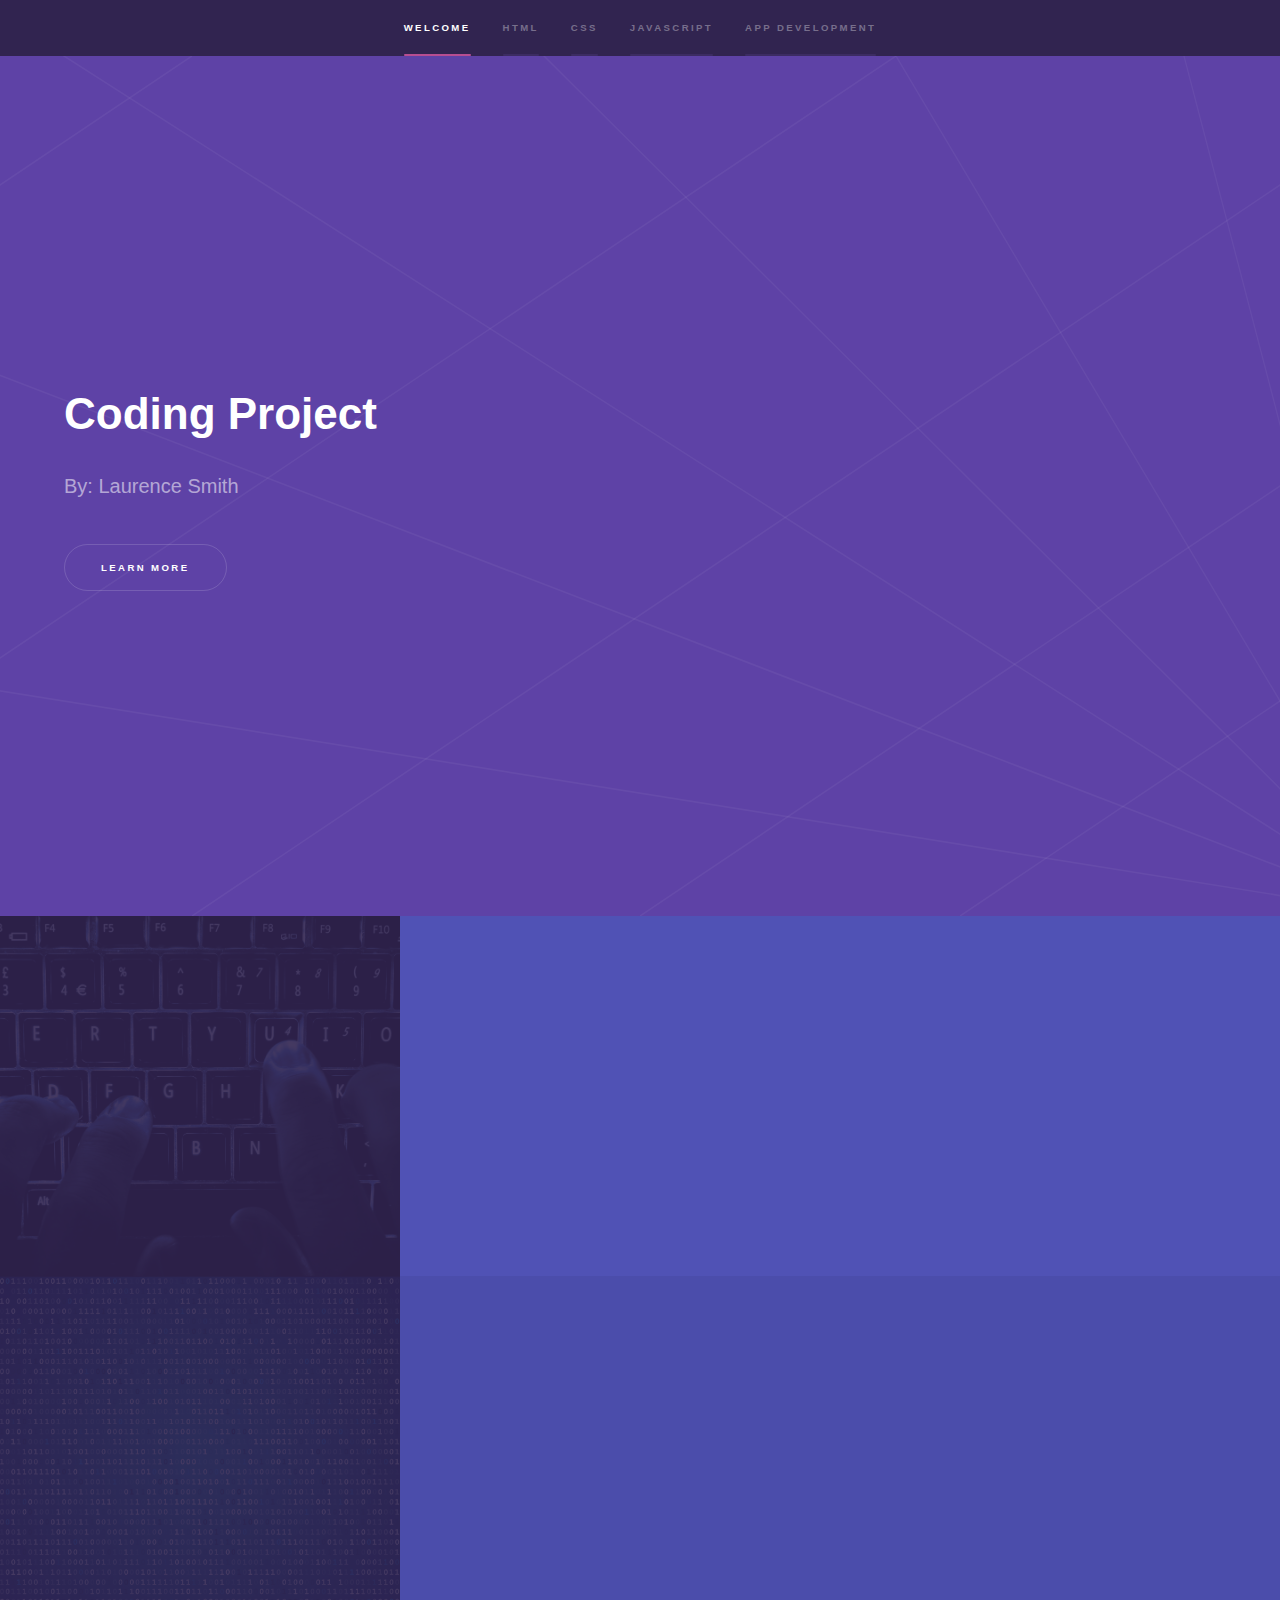
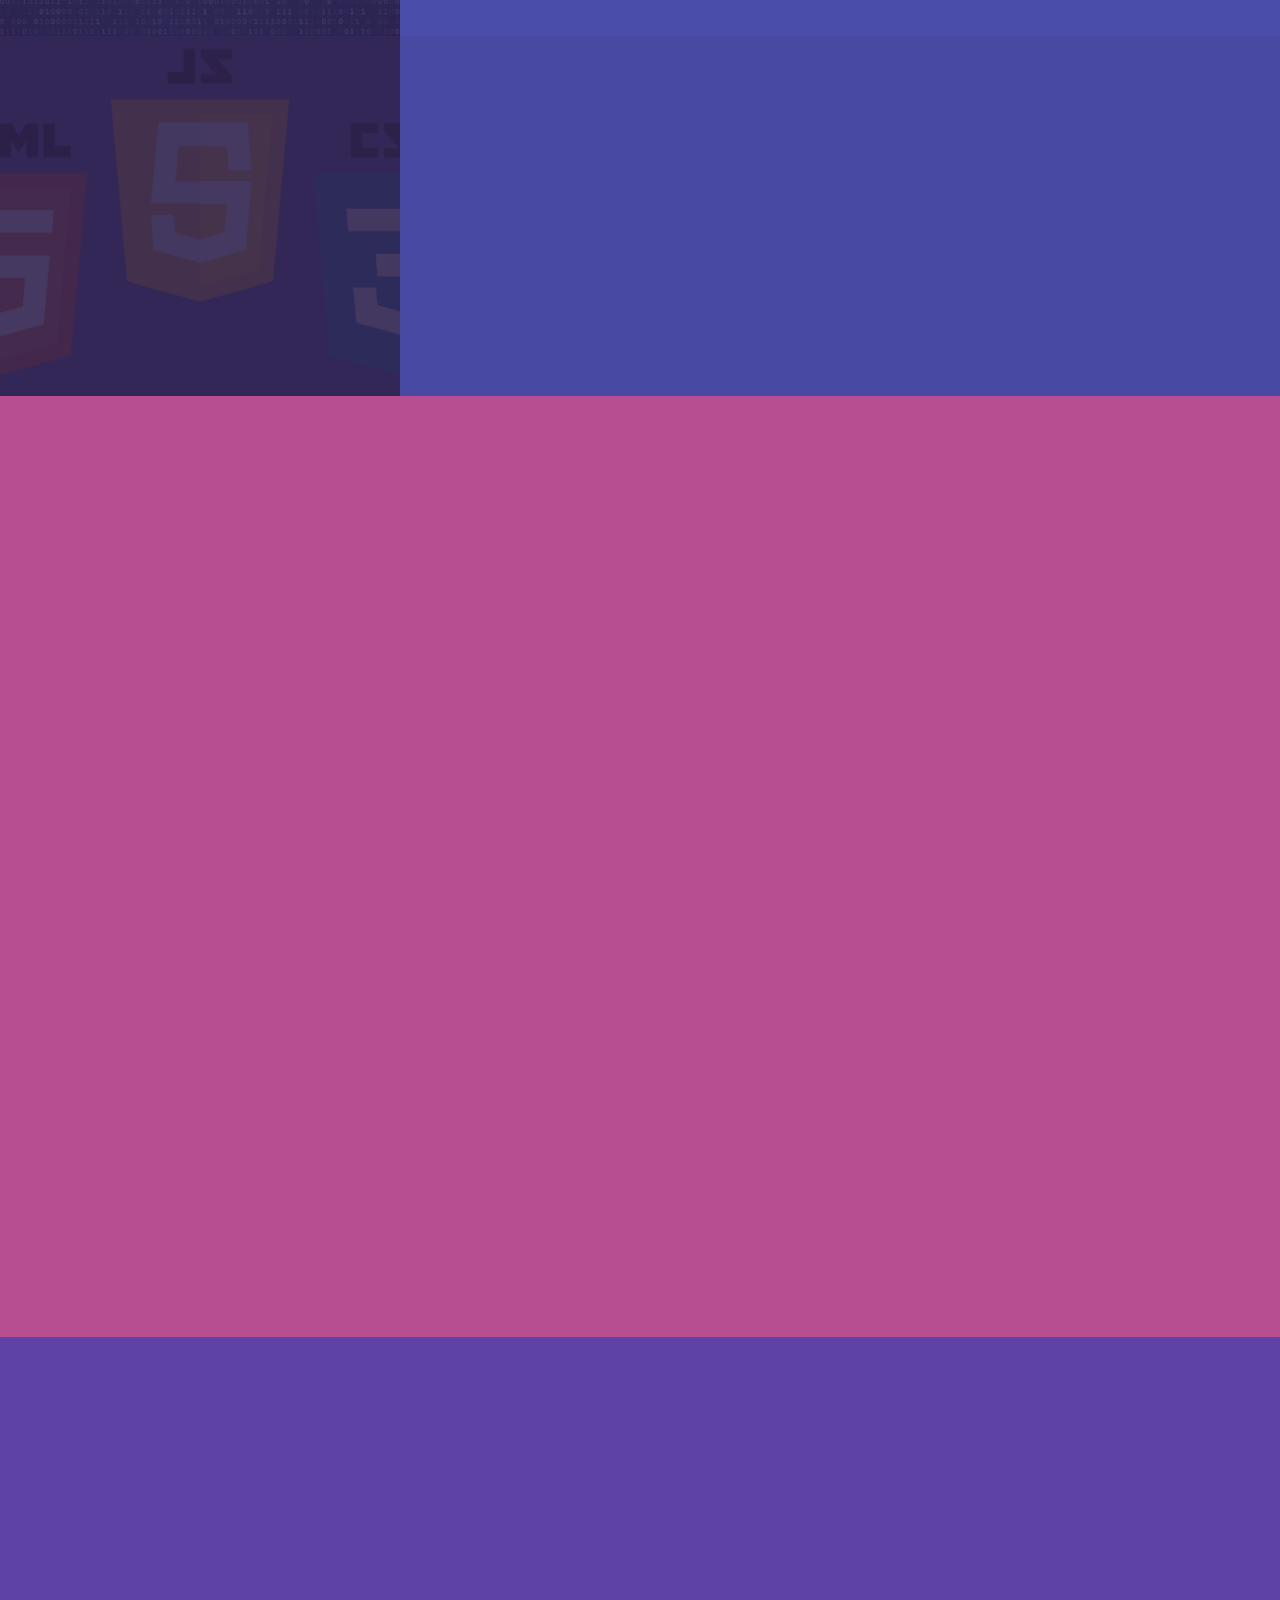
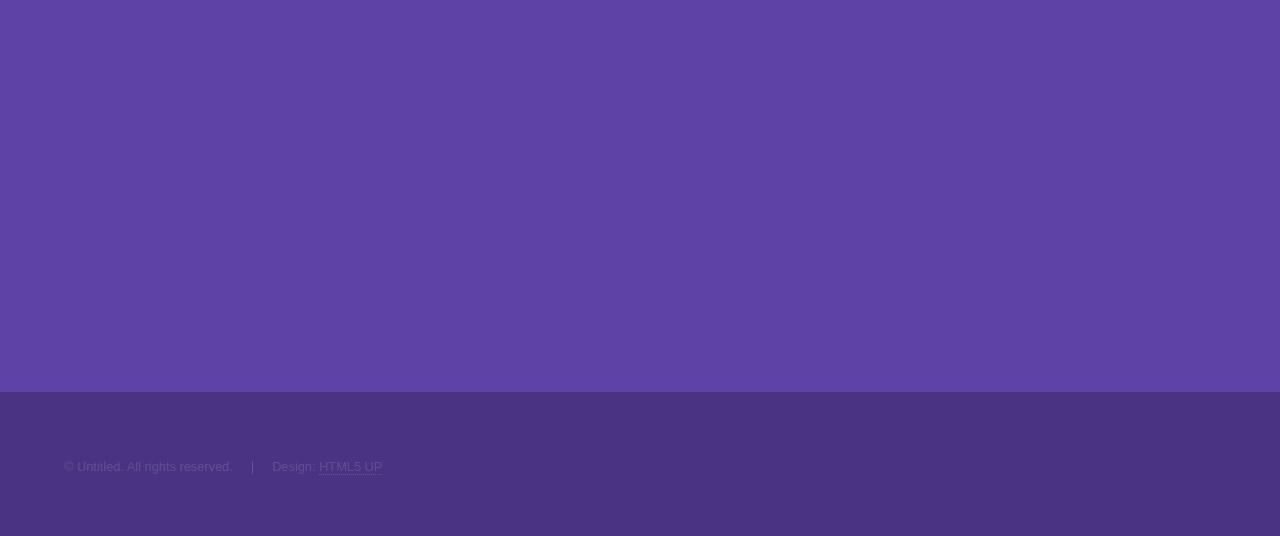
==== commit f618f7de: "added colon" ====
--- a/index.html
+++ b/index.html
@@ -38,7 +38,7 @@
 					<section id="intro" class="wrapper style1 fullscreen fade-up">
 						<div class="inner">
 							<h1>Coding Project</h1>
-							<p> By Laurence Smith </p>
+							<p> By: Laurence Smith </p>
 							<ul class="actions">
 								<li><a href="#one" class="button scrolly">Learn more</a></li>
 							</ul>
